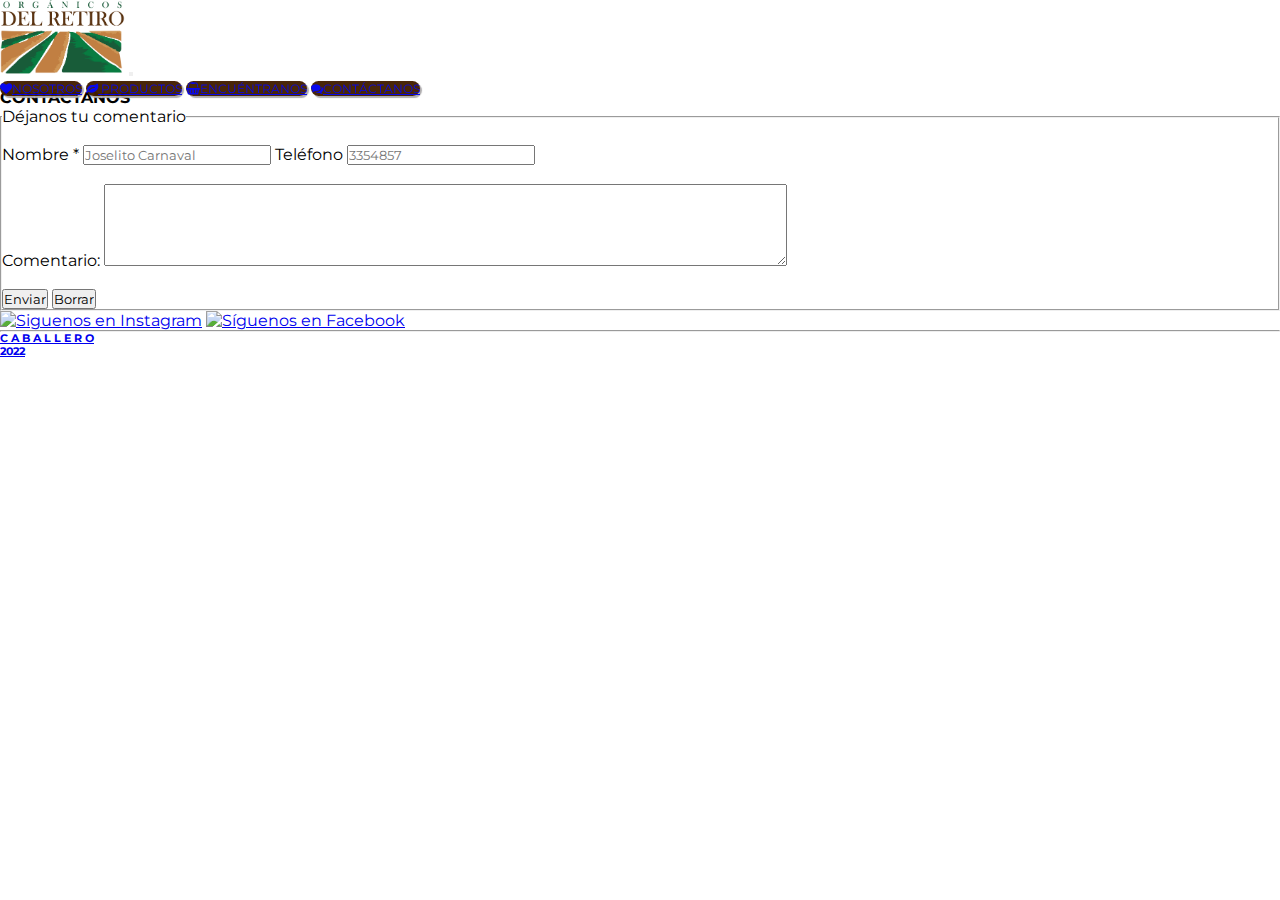
==== seccion/contacto.html @ 1302ac0d "first commit" ====
<!DOCTYPE html>
<html lang="es">
<head>
    <meta charset="UTF-8">
    <meta http-equiv="X-UA-Compatible" content="IE=edge">
    <meta name="viewport" content="width=device-width, initial-scale=1.0">
    <link rel="shortcut icon" href="../img/favicon.ico" type="image/x-icon">
    <link rel="icon" href="../img/favicon.ico" type="image/x-icon">
    <link rel="preconnect" href="https://fonts.googleapis.com"> 
    <link rel="preconnect" href="https://fonts.gstatic.com" crossorigin> 
    <link href="https://fonts.googleapis.com/css2?family=Lato:wght@300;400&family=Montserrat:ital,wght@0,400;1,300&display=swap" rel="stylesheet">
    <link rel="stylesheet" href="https://cdnjs.cloudflare.com/ajax/libs/font-awesome/4.7.0/css/font-awesome.min.css">
    <link href="https://unpkg.com/aos@2.3.1/dist/aos.css" rel="stylesheet">
    <script src="https://unpkg.com/aos@2.3.1/dist/aos.js"></script>
    <title>CONTÁCTANOS</title>
    <meta name="description" content="Contáctanos o síguenos en nuestras redes sociales: Facebook o Instagram">
    <meta name="keywords" content="CONTÁCTANOS, SÍGUENOS REDES, FACEBOOK, INSTAGRAM, ORGANICOS DEL RETIRO, CONTACTAR,">
    <link href="https://cdn.jsdelivr.net/npm/bootstrap@5.2.2/dist/css/bootstrap.min.css" rel="stylesheet" integrity="sha384-Zenh87qX5JnK2Jl0vWa8Ck2rdkQ2Bzep5IDxbcnCeuOxjzrPF/et3URy9Bv1WTRi" crossorigin="anonymous">
    <link rel="stylesheet" href="../estilos/css/mainStyles.css">
</head>
<body class="justify-content-center media__1024">
    <!-- MENÚ NAVEGACIÓN -->
        <header>
            <nav class="navbar navbar-expand-lg bg-light nav__bar">
                <div class="container-fluid">
                    <a class="nav__logo img-fluid" href="../index.html"><img src="../img/LOGO [Convertido].jpg" width="125" alt="Logo orgánicos del retiro"></a>
                  <button class="navbar-toggler nav__button" type="button" data-bs-toggle="collapse" data-bs-target="#navbarNav" aria-controls="navbarNav" aria-expanded="false" aria-label="Toggle navigation">
                    <span class="navbar-toggler-icon"></span>
                  </button>
                  <div class="collapse navbar-collapse justify-content-end" id="navbarNav">
                    <ul class="navbar-nav  mx-3 my-3 gap-3">
                      <li class="nav-item nav__item">
                        <a class="mx-1 nav-link active button nav__list__deco text-white" aria-current="page" href="./nosotros.html"><i class="fa fa-heart mx-1"></i>NOSOTROS</a>
                      </li>
                      <li class="nav-item nav__item">
                        <a class="nav-link button text-white nav__list__deco mx-1" href="./productos.html"><i class="fa fa-leaf mx-1"></i> PRODUCTOS</a>
                      </li>
                      <li class="nav-item nav__item">
                        <a class="nav-link mx-1 button nav__list__deco text-white" href="./donde.html"><i class="fa fa-shopping-basket mx-1"></i>ENCUÉNTRANOS</a>
                      </li>
                      <li class="nav-item nav__item">
                        <a class="nav-link mx-1 button nav__list__deco text-white" href="#contactanos"><i class="fa fa-comments mx-1"></i >CONTÁCTANOS</a>
                      </li>
                    </ul>
                  </div>
                </div>
              </nav>
            </header>

</section>
<h4 class="titulares">CONTÁCTANOS</h4>

<!-- FORMULARIO -->
<div class="caja__form">
    <form action="" method="GET" enctype="text/plain">
    <fieldset>
            <legend> Déjanos tu comentario</legend>     
                    <br>
                    <label for="nombre">Nombre *</label>
                    <input type="text" name="nombre" id="name" required placeholder="Joselito Carnaval">

                    <label for="telefono"> Teléfono </label>
                    <input type="tel" name="telefono" id="telefono" placeholder="3354857">
                    <br>
                    </select>
                    <br>
                    <label for="comentario">Comentario:</label>
                    <textarea type="text" name="comentario" id="comentario" rows="5" cols="80"></textarea>
                <br>
                <br>
                    <input type="submit" value="Enviar"> 
                    <input type="reset" value="Borrar"> 
                  
    </form>  
    </fieldset>
</div>
<div class="nav__inline">

    <a href="https://www.instagram.com/organicosdelretiro/" target="_blank"><img src="../img/instagram_logo.png" alt="Siguenos en Instagram" height="130rem" target="_blank" ></a>
    <a href="https://web.facebook.com/organicosdelretiro/" target="_blank" ><img src="../img/facebook_logo.png" alt="Síguenos en Facebook" height="110rem"></a>
</div>
<footer>
    <hr>
    <a class="footer" href="https://soundcloud.com/caballero_col"> <h6>  C A B A L L E R O<br>2022</h6></a>
</footer>

              <!-- Animate on Scroll -->
              <script>
                AOS.init();
              </script>  
              <script src="https://cdn.jsdelivr.net/npm/bootstrap@5.2.2/dist/js/bootstrap.bundle.min.js" integrity="sha384-OERcA2EqjJCMA+/3y+gxIOqMEjwtxJY7qPCqsdltbNJuaOe923+mo//f6V8Qbsw3" crossorigin="anonymous"></script>   
</body>
</html>
---- estilos/css/mainStyles.css ----
*{margin:0;padding:0;box-sizing:border-box;font-family:'Lato', sans-serif;font-family:'Montserrat', sans-serif}body{margin-top:5.5rem}.nav__bar{position:fixed;top:0;width:100%;padding-right:2%;opacity:0.97;z-index:1}.nav__list{display:flex;flex-direction:row;margin-right:2%}.nav__list__deco{height:auto;width:auto;border-radius:48px;background-color:#441f01;font-size:77%;box-shadow:2px 2px 1px #adabad}.button{transition-duration:0.8s}.button:hover{background-color:#115733;border-radius:48px}.nav__item{display:inline-block;justify-content:center}.main__hero{display:flex;flex-direction:column;align-items:center;background-color:#000000;max-width:1292px}.main__hero .main__titular{color:whitesmoke;font-weight:400;letter-spacing:.6em;font-size:230%;margin-top:5%;text-shadow:1px 1px 36px #ffffff;position:absolute;text-align:center}.main__hero .main__video{width:145vh;margin-top:4rem;object-fit:cover}.main__hero .main__copy{position:absolute;color:#f5f5f5;font-family:'Lato';color:whitesmoke;font-weight:300;text-align:center;bottom:3%;text-shadow:1px 1px 29px #ffffff;font-size:125%}.margin__top{margin-top:0%}.nosotros__layout{display:flex;flex-direction:column;background-image:url(../../img/manos_tierra.jpg);background-position:center;background-repeat:no-repeat;background-size:cover;height:100vh}.nosotros__titular{letter-spacing:1rem;color:#ece5e5;font-size:150%;margin-top:7rem;text-align:center;text-shadow:1px 1px 10px #121212}.nosotros__titular2{display:inline-block;letter-spacing:0.6rem;margin-top:0.3rem;text-align:center;color:#f5eeee;font-size:160%;text-shadow:1px 1px 9px #e7dede}.nosotros__container{overflow:hidden;margin:auto}.nosotros__videobox{margin:3rem;border-radius:48px;width:45%;height:300px;overflow:hidden}.nosotros__video{object-fit:cover}.nosotros__parrafo{margin-top:3rem;border-radius:48px;width:45%;height:79%}.nosotros__parrafo>p{font-size:100%;font-family:"Lato";color:#e3e0e0;text-shadow:1px 1px 3px #030303;text-align:center;padding:1rem;background-color:rgba(228,209,209,0.1);border-radius:48px;font-weight:200;backdrop-filter:blur(20px) saturate(180%)}.productos{display:grid;grid-template-columns:auto;background-image:url(../../../img/white_background.jpg);background-position:center;background-repeat:no-repeat;background-size:cover;height:100vh}.productos__titular{font-weight:400;letter-spacing:.4em;font-size:180%;margin-top:2%;margin-bottom:2%;position:relative;display:flex;align-items:center;justify-content:center;text-align:center}.productos__videobox{display:flex;flex-direction:row;display:flex;align-items:center;justify-content:center;text-align:center}.productos__video1{margin-right:1%}.productos__video2{margin-left:0.5%;margin-right:0.5%}.productos__video3{margin-left:1%}.productos__temporada{margin-top:2%;margin-bottom:2%;font-weight:200;letter-spacing:.1em;font-size:180%;display:flex;align-items:center;justify-content:center;text-align:center}.productos__catalogo{display:grid;grid-template-rows:auto}.productos__display{display:flex;display:flex;align-items:center;justify-content:center;text-align:center}.productos__pimentones{display:flex;align-items:center;justify-content:center;text-align:center}.productos__remolacha{display:flex;align-items:center;justify-content:center;text-align:center}.productos__zanahorias{display:flex;align-items:center;justify-content:center;text-align:center}.productos__tomates{display:flex;align-items:center;justify-content:center;text-align:center}.productos__miel{display:flex;align-items:center;justify-content:center;text-align:center}.thumbnail{display:block;z-index:999;cursor:pointer;transition-property:all;transition-duration:0.3s;transition-timing-function:ease;-webkit-transition-property:all;-webkit-transition-duration:0.3s;-webkit-transition-timing-function:ease}.thumbnail:hover{transform:scale(1.1)}@media screen and (min-width: 1400px) and (max-width: 2560px){.main__hero{max-width:100%}.main__copy{font-size:215%;margin-bottom:1rem}.main__video{height:100vh}.nosotros__videobox{margin:3rem;border-radius:48px;width:45%;height:76%;overflow:hidden}.nosotros__parrafo{margin-top:3rem;border-radius:48px;width:45%;height:79%}.nosotros__parrafo>p{font-size:120%;font-family:"Lato";padding:1rem}}@media screen and (min-width: 998px) and (max-width: 1200px){.main__hero{max-width:1036px}.main__copy{font-size:110%}.nosotros__videobox{margin:3rem;border-radius:48px;width:45%;height:83%;overflow:hidden}}@media screen and (min-width: 700px) and (max-width: 850px){.main__hero{max-width:780px}.main__titular{font-size:180%}.main__copy{font-size:1rem;margin-bottom:2%}.main__video{width:145vh;margin-top:10%;padding-top:5%}.nosotros__titular{font-size:100%;letter-spacing:0.4rem}.nosotros__titular2{font-size:130%}.nosotros__videobox{margin:1rem;width:45%;height:91%}.nosotros__parrafo{margin-top:1rem;width:47%;margin-left:2rem}.nosotros__parrafo>p{font-size:1rem}}@media screen and (min-width: 400px) and (max-width: 426px){.main__hero{max-width:437px}.main__titular{font-size:110%;margin-top:4rem}.main__copy{font-size:1rem;margin-bottom:0%}.main__video{height:92vh;margin-top:0;padding-top:5%}.nosotros__titular{font-size:79%;letter-spacing:0.4rem;margin-top:1rem;letter-spacing:0.4rem}.nosotros__titular2{font-size:80%;letter-spacing:0.3rem;margin-top:0%}.nosotros__videobox{display:none}.nosotros__parrafo{width:90%;height:65vh;margin-top:0%;margin-left:5%}.nosotros__parrafo>p{font-size:1rem;padding:0%;font-weight:100}.nosotros__layout{display:grid;flex-direction:column;background-image:url(../../img/manos_tierra.jpg);background-position:center;background-repeat:no-repeat;background-size:cover;height:100vh}.nosotros__container{display:flex;flex-direction:column}.back__top{margin-left:90%;padding:10}}@media screen and (min-width: 300px) and (max-width: 377px){.main__hero{max-width:332px}.main__titular{font-size:120%;margin-top:4rem}.main__copy{font-size:0.9rem;margin-bottom:0%}.main__video{height:88vh;margin-top:0;padding-top:5%}.nosotros__titular{font-size:70%;margin-top:1rem;letter-spacing:0.1rem}.nosotros__titular2{font-size:60%;letter-spacing:0.1rem;margin-top:0rem}.nosotros__videobox{display:none;margin:1rem;width:90%;height:25vh;border-radius:3%}.nosotros__parrafo{width:90%;height:70vh;margin-top:0%;margin-left:5%}.nosotros__parrafo>p{font-size:1rem;padding:0%;font-weight:100}.nosotros__layout{display:grid;flex-direction:column;background-image:url(../../img/manos_tierra.jpg);background-position:center;background-repeat:no-repeat;background-size:cover;height:80vh}.nosotros__container{display:flex;flex-direction:column}.back__top{margin-left:80%;padding:10}}
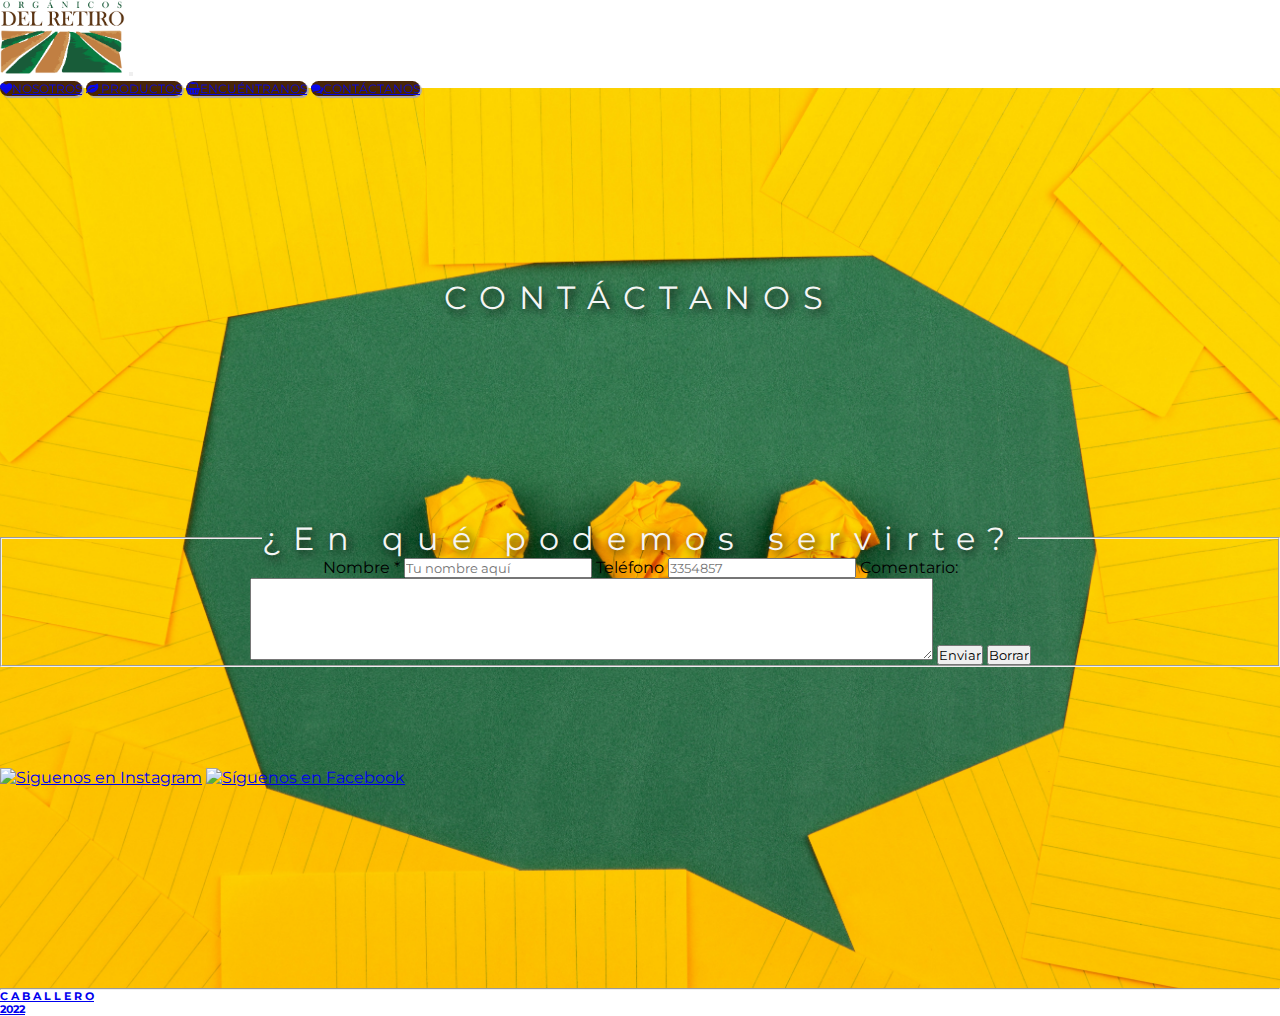
==== commit 56b30385: "incluí html contacto con ajustes iniciales de estilo" ====
--- a/seccion/contacto.html
+++ b/seccion/contacto.html
@@ -18,7 +18,7 @@
     <link href="https://cdn.jsdelivr.net/npm/bootstrap@5.2.2/dist/css/bootstrap.min.css" rel="stylesheet" integrity="sha384-Zenh87qX5JnK2Jl0vWa8Ck2rdkQ2Bzep5IDxbcnCeuOxjzrPF/et3URy9Bv1WTRi" crossorigin="anonymous">
     <link rel="stylesheet" href="../estilos/css/mainStyles.css">
 </head>
-<body class="justify-content-center media__1024">
+<body class="justify-content-center">
     <!-- MENÚ NAVEGACIÓN -->
         <header>
             <nav class="navbar navbar-expand-lg bg-light nav__bar">
@@ -48,37 +48,35 @@
             </header>
 
 </section>
-<h4 class="titulares">CONTÁCTANOS</h4>
-
-<!-- FORMULARIO -->
-<div class="caja__form">
-    <form action="" method="GET" enctype="text/plain">
-    <fieldset>
-            <legend> Déjanos tu comentario</legend>     
-                    <br>
-                    <label for="nombre">Nombre *</label>
-                    <input type="text" name="nombre" id="name" required placeholder="Joselito Carnaval">
-
-                    <label for="telefono"> Teléfono </label>
-                    <input type="tel" name="telefono" id="telefono" placeholder="3354857">
-                    <br>
-                    </select>
-                    <br>
-                    <label for="comentario">Comentario:</label>
-                    <textarea type="text" name="comentario" id="comentario" rows="5" cols="80"></textarea>
-                <br>
-                <br>
-                    <input type="submit" value="Enviar"> 
-                    <input type="reset" value="Borrar"> 
-                  
-    </form>  
-    </fieldset>
-</div>
-<div class="nav__inline">
-
-    <a href="https://www.instagram.com/organicosdelretiro/" target="_blank"><img src="../img/instagram_logo.png" alt="Siguenos en Instagram" height="130rem" target="_blank" ></a>
-    <a href="https://web.facebook.com/organicosdelretiro/" target="_blank" ><img src="../img/facebook_logo.png" alt="Síguenos en Facebook" height="110rem"></a>
-</div>
+<main>
+  <section class="container-fluid-p0 contacto"> 
+  <h4 class="contacto__titular">CONTÁCTANOS</h4>
+  
+  <!-- FORMULARIO -->
+  <div class="contacto__form">
+      <form action=" "method="GET" enctype="text/plain">
+      <fieldset class="container contacto__fieldset">
+              <legend class="container-fluid contacto__fstitle"> ¿En qué podemos servirte?</legend>
+                      <label for="nombre">Nombre *</label>
+                      <input type="text" name="nombre" id="name" required placeholder="Tu nombre aquí">
+  
+                      <label for="telefono"> Teléfono </label>
+                      <input type="tel" name="telefono" id="telefono" placeholder="3354857">
+                      <label for="comentario">Comentario:</label>
+                      <textarea type="text" name="comentario" id="comentario" rows="5" cols="80"></textarea>
+                      <input type="submit" value="Enviar"> 
+                      <input type="reset" value="Borrar"> 
+                    
+      </form>  
+      </fieldset>
+  </div>
+  <div class="nav__inline">
+  
+      <a href="https://www.instagram.com/organicosdelretiro/" target="_blank"><img src="../img/instagram_logo.png" alt="Siguenos en Instagram" height="130rem" target="_blank" ></a>
+      <a href="https://web.facebook.com/organicosdelretiro/" target="_blank" ><img src="../img/facebook_logo.png" alt="Síguenos en Facebook" height="110rem"></a>
+  </div>
+</section>
+</main>
 <footer>
     <hr>
     <a class="footer" href="https://soundcloud.com/caballero_col"> <h6>  C A B A L L E R O<br>2022</h6></a>
--- a/estilos/css/mainStyles.css
+++ b/estilos/css/mainStyles.css
@@ -1 +1 @@
-*{margin:0;padding:0;box-sizing:border-box;font-family:'Lato', sans-serif;font-family:'Montserrat', sans-serif}body{margin-top:5.5rem}.nav__bar{position:fixed;top:0;width:100%;padding-right:2%;opacity:0.97;z-index:1}.nav__list{display:flex;flex-direction:row;margin-right:2%}.nav__list__deco{height:auto;width:auto;border-radius:48px;background-color:#441f01;font-size:77%;box-shadow:2px 2px 1px #adabad}.button{transition-duration:0.8s}.button:hover{background-color:#115733;border-radius:48px}.nav__item{display:inline-block;justify-content:center}.main__hero{display:flex;flex-direction:column;align-items:center;background-color:#000000;max-width:1292px}.main__hero .main__titular{color:whitesmoke;font-weight:400;letter-spacing:.6em;font-size:230%;margin-top:5%;text-shadow:1px 1px 36px #ffffff;position:absolute;text-align:center}.main__hero .main__video{width:145vh;margin-top:4rem;object-fit:cover}.main__hero .main__copy{position:absolute;color:#f5f5f5;font-family:'Lato';color:whitesmoke;font-weight:300;text-align:center;bottom:3%;text-shadow:1px 1px 29px #ffffff;font-size:125%}.margin__top{margin-top:0%}.nosotros__layout{display:flex;flex-direction:column;background-image:url(../../img/manos_tierra.jpg);background-position:center;background-repeat:no-repeat;background-size:cover;height:100vh}.nosotros__titular{letter-spacing:1rem;color:#ece5e5;font-size:150%;margin-top:7rem;text-align:center;text-shadow:1px 1px 10px #121212}.nosotros__titular2{display:inline-block;letter-spacing:0.6rem;margin-top:0.3rem;text-align:center;color:#f5eeee;font-size:160%;text-shadow:1px 1px 9px #e7dede}.nosotros__container{overflow:hidden;margin:auto}.nosotros__videobox{margin:3rem;border-radius:48px;width:45%;height:300px;overflow:hidden}.nosotros__video{object-fit:cover}.nosotros__parrafo{margin-top:3rem;border-radius:48px;width:45%;height:79%}.nosotros__parrafo>p{font-size:100%;font-family:"Lato";color:#e3e0e0;text-shadow:1px 1px 3px #030303;text-align:center;padding:1rem;background-color:rgba(228,209,209,0.1);border-radius:48px;font-weight:200;backdrop-filter:blur(20px) saturate(180%)}.productos{display:grid;grid-template-columns:auto;background-image:url(../../../img/white_background.jpg);background-position:center;background-repeat:no-repeat;background-size:cover;height:100vh}.productos__titular{font-weight:400;letter-spacing:.4em;font-size:180%;margin-top:2%;margin-bottom:2%;position:relative;display:flex;align-items:center;justify-content:center;text-align:center}.productos__videobox{display:flex;flex-direction:row;display:flex;align-items:center;justify-content:center;text-align:center}.productos__video1{margin-right:1%}.productos__video2{margin-left:0.5%;margin-right:0.5%}.productos__video3{margin-left:1%}.productos__temporada{margin-top:2%;margin-bottom:2%;font-weight:200;letter-spacing:.1em;font-size:180%;display:flex;align-items:center;justify-content:center;text-align:center}.productos__catalogo{display:grid;grid-template-rows:auto}.productos__display{display:flex;display:flex;align-items:center;justify-content:center;text-align:center}.productos__pimentones{display:flex;align-items:center;justify-content:center;text-align:center}.productos__remolacha{display:flex;align-items:center;justify-content:center;text-align:center}.productos__zanahorias{display:flex;align-items:center;justify-content:center;text-align:center}.productos__tomates{display:flex;align-items:center;justify-content:center;text-align:center}.productos__miel{display:flex;align-items:center;justify-content:center;text-align:center}.thumbnail{display:block;z-index:999;cursor:pointer;transition-property:all;transition-duration:0.3s;transition-timing-function:ease;-webkit-transition-property:all;-webkit-transition-duration:0.3s;-webkit-transition-timing-function:ease}.thumbnail:hover{transform:scale(1.1)}@media screen and (min-width: 1400px) and (max-width: 2560px){.main__hero{max-width:100%}.main__copy{font-size:215%;margin-bottom:1rem}.main__video{height:100vh}.nosotros__videobox{margin:3rem;border-radius:48px;width:45%;height:76%;overflow:hidden}.nosotros__parrafo{margin-top:3rem;border-radius:48px;width:45%;height:79%}.nosotros__parrafo>p{font-size:120%;font-family:"Lato";padding:1rem}}@media screen and (min-width: 998px) and (max-width: 1200px){.main__hero{max-width:1036px}.main__copy{font-size:110%}.nosotros__videobox{margin:3rem;border-radius:48px;width:45%;height:83%;overflow:hidden}}@media screen and (min-width: 700px) and (max-width: 850px){.main__hero{max-width:780px}.main__titular{font-size:180%}.main__copy{font-size:1rem;margin-bottom:2%}.main__video{width:145vh;margin-top:10%;padding-top:5%}.nosotros__titular{font-size:100%;letter-spacing:0.4rem}.nosotros__titular2{font-size:130%}.nosotros__videobox{margin:1rem;width:45%;height:91%}.nosotros__parrafo{margin-top:1rem;width:47%;margin-left:2rem}.nosotros__parrafo>p{font-size:1rem}}@media screen and (min-width: 400px) and (max-width: 426px){.main__hero{max-width:437px}.main__titular{font-size:110%;margin-top:4rem}.main__copy{font-size:1rem;margin-bottom:0%}.main__video{height:92vh;margin-top:0;padding-top:5%}.nosotros__titular{font-size:79%;letter-spacing:0.4rem;margin-top:1rem;letter-spacing:0.4rem}.nosotros__titular2{font-size:80%;letter-spacing:0.3rem;margin-top:0%}.nosotros__videobox{display:none}.nosotros__parrafo{width:90%;height:65vh;margin-top:0%;margin-left:5%}.nosotros__parrafo>p{font-size:1rem;padding:0%;font-weight:100}.nosotros__layout{display:grid;flex-direction:column;background-image:url(../../img/manos_tierra.jpg);background-position:center;background-repeat:no-repeat;background-size:cover;height:100vh}.nosotros__container{display:flex;flex-direction:column}.back__top{margin-left:90%;padding:10}}@media screen and (min-width: 300px) and (max-width: 377px){.main__hero{max-width:332px}.main__titular{font-size:120%;margin-top:4rem}.main__copy{font-size:0.9rem;margin-bottom:0%}.main__video{height:88vh;margin-top:0;padding-top:5%}.nosotros__titular{font-size:70%;margin-top:1rem;letter-spacing:0.1rem}.nosotros__titular2{font-size:60%;letter-spacing:0.1rem;margin-top:0rem}.nosotros__videobox{display:none;margin:1rem;width:90%;height:25vh;border-radius:3%}.nosotros__parrafo{width:90%;height:70vh;margin-top:0%;margin-left:5%}.nosotros__parrafo>p{font-size:1rem;padding:0%;font-weight:100}.nosotros__layout{display:grid;flex-direction:column;background-image:url(../../img/manos_tierra.jpg);background-position:center;background-repeat:no-repeat;background-size:cover;height:80vh}.nosotros__container{display:flex;flex-direction:column}.back__top{margin-left:80%;padding:10}}
+*{margin:0;padding:0;box-sizing:border-box;font-family:'Lato', sans-serif;font-family:'Montserrat', sans-serif}body{margin-top:5.5rem}.nav__bar{position:fixed;top:0;width:100%;padding-right:2%;opacity:0.97;z-index:1}.nav__list{display:flex;flex-direction:row;margin-right:2%}.nav__list__deco{height:auto;width:auto;border-radius:48px;background-color:#441f01;font-size:77%;box-shadow:2px 2px 1px #adabad}.button{transition-duration:0.8s}.button:hover{background-color:#115733;border-radius:48px}.nav__item{display:inline-block;justify-content:center}.main__hero{display:flex;flex-direction:column;align-items:center;background-color:#000000;max-width:1292px}.main__hero .main__titular{color:whitesmoke;font-weight:400;letter-spacing:.6em;font-size:230%;margin-top:5%;text-shadow:1px 1px 36px #ffffff;position:absolute;text-align:center}.main__hero .main__video{width:145vh;margin-top:4rem;object-fit:cover}.main__hero .main__copy{position:absolute;color:#f5f5f5;font-family:'Lato';color:whitesmoke;font-weight:300;text-align:center;bottom:3%;text-shadow:1px 1px 29px #ffffff;font-size:125%}.margin__top{margin-top:0%}.nosotros__layout{display:flex;flex-direction:column;background-image:url(../../img/manos_tierra.jpg);background-position:center;background-repeat:no-repeat;background-size:cover;height:100vh}.nosotros__titular{letter-spacing:1rem;color:#ece5e5;font-size:150%;margin-top:7rem;text-align:center;text-shadow:1px 1px 10px #121212}.nosotros__titular2{display:inline-block;letter-spacing:0.6rem;margin-top:0.3rem;text-align:center;color:#f5eeee;font-size:160%;text-shadow:1px 1px 9px #e7dede}.nosotros__container{overflow:hidden;margin:auto}.nosotros__videobox{margin:3rem;border-radius:48px;width:45%;height:300px;overflow:hidden}.nosotros__video{object-fit:cover}.nosotros__parrafo{margin-top:3rem;border-radius:48px;width:45%;height:79%}.nosotros__parrafo>p{font-size:100%;font-family:"Lato";color:#e3e0e0;text-shadow:1px 1px 3px #030303;text-align:center;padding:1rem;background-color:rgba(228,209,209,0.1);border-radius:48px;font-weight:200;backdrop-filter:blur(20px) saturate(180%)}.productos{display:grid;grid-template-columns:auto;background-image:url(../../../img/white_background.jpg);background-position:center;background-repeat:no-repeat;background-size:cover;height:90vh}.productos__titular{font-weight:400;letter-spacing:.4em;font-size:180%;margin-top:2%;margin-bottom:1%;position:relative;display:flex;align-items:center;justify-content:center;text-align:center}.productos__videobox{display:flex;flex-direction:row;display:flex;align-items:center;justify-content:center;text-align:center}.productos__video1{margin-right:1%;box-shadow:4px 4px 6px #827d82}.productos__video2{margin-left:0.5%;margin-right:0.5%;box-shadow:4px 4px 6px #827d82}.productos__video3{margin-left:1%;box-shadow:4px 4px 6px #827d82}.productos__temporada{margin-top:1%;margin-bottom:1%;font-weight:200;letter-spacing:.1em;font-size:180%;display:flex;align-items:center;justify-content:center;text-align:center}.productos__catalogo{display:grid;grid-template-rows:auto}.productos__display{display:flex;display:flex;align-items:center;justify-content:center;text-align:center}.productos__pimentones{display:flex;align-items:center;justify-content:center;text-align:center}.productos__remolacha{display:flex;align-items:center;justify-content:center;text-align:center}.productos__zanahorias{display:flex;align-items:center;justify-content:center;text-align:center}.productos__tomates{display:flex;align-items:center;justify-content:center;text-align:center}.productos__miel{display:flex;align-items:center;justify-content:center;text-align:center}.thumbnail{display:block;z-index:999;cursor:pointer;transition-property:all;transition-duration:0.3s;transition-timing-function:ease;-webkit-transition-property:all;-webkit-transition-duration:0.3s;-webkit-transition-timing-function:ease}.thumbnail:hover{transform:scale(1.1)}.encuentranos__layout{background-color:#01793C;background-image:url("data:image/svg+xml,%3Csvg xmlns='http://www.w3.org/2000/svg' width='47' height='47' viewBox='0 0 200 200'%3E%3Cdefs%3E%3ClinearGradient id='a' gradientUnits='userSpaceOnUse' x1='100' y1='33' x2='100' y2='-3'%3E%3Cstop offset='0' stop-color='%23000' stop-opacity='0'/%3E%3Cstop offset='1' stop-color='%23000' stop-opacity='1'/%3E%3C/linearGradient%3E%3ClinearGradient id='b' gradientUnits='userSpaceOnUse' x1='100' y1='135' x2='100' y2='97'%3E%3Cstop offset='0' stop-color='%23000' stop-opacity='0'/%3E%3Cstop offset='1' stop-color='%23000' stop-opacity='1'/%3E%3C/linearGradient%3E%3C/defs%3E%3Cg fill='%2300682d' fill-opacity='0.33'%3E%3Crect x='100' width='100' height='100'/%3E%3Crect y='100' width='100' height='100'/%3E%3C/g%3E%3Cg fill-opacity='0.33'%3E%3Cpolygon fill='url(%23a)' points='100 30 0 0 200 0'/%3E%3Cpolygon fill='url(%23b)' points='100 100 0 130 0 100 200 100 200 130'/%3E%3C/g%3E%3C/svg%3E")}.encuentranos{display:flex;flex-direction:row;margin-top:12%;display:flex;align-items:center;justify-content:center;text-align:center}.encuentranos__video1{margin-right:3%;box-shadow:7px 7px 20px #201e20;border-radius:6%}.encuentranos__canasta{margin-left:2%;margin-right:2%}.encuentranos__video2{margin-left:3%;box-shadow:7px 7px 20px #201e20;border-radius:6%}.encuentranos__titular{padding-top:3%;color:whitesmoke;font-weight:400;letter-spacing:.4em;font-size:180%;margin-top:2%;margin-bottom:2%;position:relative;display:flex;align-items:center;justify-content:center;text-align:center;text-shadow:2px 2px 4px #2c2b2b}.encuentranos__aliados{margin-top:5%;display:flex;flex-direction:row;display:flex;align-items:center;justify-content:center;text-align:center}.encuentranos__merka{display:flex;align-items:center;justify-content:center;text-align:center;margin-right:2rem}.encuentranos__viva{display:flex;align-items:center;justify-content:center;text-align:center;margin-left:2rem;margin-right:2rem}.encuentranos__cesteria{display:flex;align-items:center;justify-content:center;text-align:center;margin-left:2rem}.contacto{display:grid;grid-template-rows:auto;background-image:url(../../../img/contactobg.jpg);background-position:center;background-repeat:no-repeat;background-size:cover;height:100vh;object-fit:cover}.contacto__titular{color:whitesmoke;font-weight:400;letter-spacing:.4em;font-size:200%;margin-top:7%;position:relative;text-shadow:3px 3px 10px #080707;display:flex;align-items:center;justify-content:center;text-align:center}.contacto__form{display:flex;flex-direction:column;display:flex;align-items:center;justify-content:center;text-align:center}.contacto__fstitle{color:whitesmoke;font-weight:400;letter-spacing:.4em;font-size:200%;margin-top:0%;text-shadow:3px 3px 10px #080707;display:flex;align-items:center;justify-content:center;text-align:center}@media screen and (min-width: 1400px) and (max-width: 2560px){.main__hero{max-width:100%}.main__copy{font-size:215%;margin-bottom:1rem}.main__video{height:100vh}.nosotros__videobox{margin:3rem;border-radius:48px;width:45%;height:76%;overflow:hidden}.nosotros__parrafo{margin-top:3rem;border-radius:48px;width:45%;height:79%}.nosotros__parrafo>p{font-size:120%;font-family:"Lato";padding:1rem}}@media screen and (min-width: 998px) and (max-width: 1200px){.main__hero{max-width:1036px}.main__copy{font-size:110%}.nosotros__videobox{margin:3rem;border-radius:48px;width:45%;height:83%;overflow:hidden}}@media screen and (min-width: 700px) and (max-width: 850px){.main__hero{max-width:780px}.main__titular{font-size:180%}.main__copy{font-size:1rem;margin-bottom:2%}.main__video{width:145vh;margin-top:10%;padding-top:5%}.nosotros__titular{font-size:100%;letter-spacing:0.4rem}.nosotros__titular2{font-size:130%}.nosotros__videobox{margin:1rem;width:45%;height:91%}.nosotros__parrafo{margin-top:1rem;width:47%;margin-left:2rem}.nosotros__parrafo>p{font-size:1rem}}@media screen and (min-width: 400px) and (max-width: 426px){.main__hero{max-width:437px}.main__titular{font-size:110%;margin-top:4rem}.main__copy{font-size:1rem;margin-bottom:0%}.main__video{height:92vh;margin-top:0;padding-top:5%}.nosotros__titular{font-size:79%;letter-spacing:0.4rem;margin-top:1rem;letter-spacing:0.4rem}.nosotros__titular2{font-size:80%;letter-spacing:0.3rem;margin-top:0%}.nosotros__videobox{display:none}.nosotros__parrafo{width:90%;height:65vh;margin-top:0%;margin-left:5%}.nosotros__parrafo>p{font-size:1rem;padding:0%;font-weight:100}.nosotros__layout{display:grid;flex-direction:column;background-image:url(../../img/manos_tierra.jpg);background-position:center;background-repeat:no-repeat;background-size:cover;height:100vh}.nosotros__container{display:flex;flex-direction:column}.back__top{margin-left:90%;padding:10}}@media screen and (min-width: 300px) and (max-width: 377px){.main__hero{max-width:332px}.main__titular{font-size:120%;margin-top:4rem}.main__copy{font-size:0.9rem;margin-bottom:0%}.main__video{height:88vh;margin-top:0;padding-top:5%}.nosotros__titular{font-size:70%;margin-top:1rem;letter-spacing:0.1rem}.nosotros__titular2{font-size:60%;letter-spacing:0.1rem;margin-top:0rem}.nosotros__videobox{display:none;margin:1rem;width:90%;height:25vh;border-radius:3%}.nosotros__parrafo{width:90%;height:70vh;margin-top:0%;margin-left:5%}.nosotros__parrafo>p{font-size:1rem;padding:0%;font-weight:100}.nosotros__layout{display:grid;flex-direction:column;background-image:url(../../img/manos_tierra.jpg);background-position:center;background-repeat:no-repeat;background-size:cover;height:80vh}.nosotros__container{display:flex;flex-direction:column}.back__top{margin-left:80%;padding:10}}
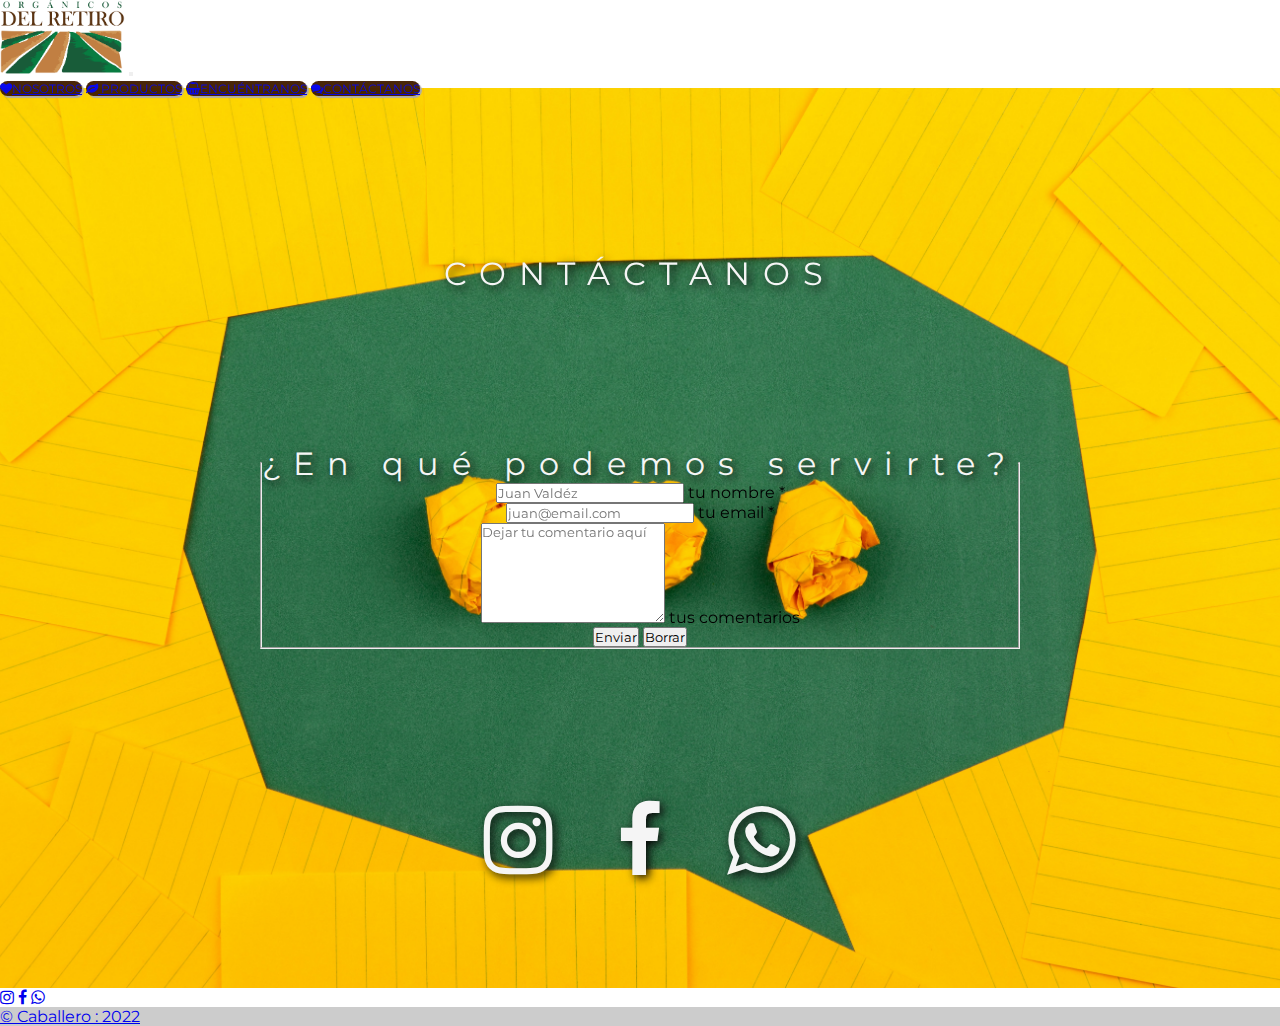
==== commit f4bc02e0: "todas las secciones con layout, falta responsive" ====
--- a/seccion/contacto.html
+++ b/seccion/contacto.html
@@ -13,8 +13,8 @@
     <link href="https://unpkg.com/aos@2.3.1/dist/aos.css" rel="stylesheet">
     <script src="https://unpkg.com/aos@2.3.1/dist/aos.js"></script>
     <title>CONTÁCTANOS</title>
-    <meta name="description" content="Contáctanos o síguenos en nuestras redes sociales: Facebook o Instagram">
-    <meta name="keywords" content="CONTÁCTANOS, SÍGUENOS REDES, FACEBOOK, INSTAGRAM, ORGANICOS DEL RETIRO, CONTACTAR,">
+    <meta name="description" content="Contáctanos y síguenos en nuestras redes sociales: Facebook o Instagram">
+    <meta name="keywords" content="CONTÁCTANOS, SÍGUENOS REDES, FACEBOOK, INSTAGRAM, ORGÁNICOS DEL RETIRO, CONTACTAR, WHATSAPP,">
     <link href="https://cdn.jsdelivr.net/npm/bootstrap@5.2.2/dist/css/bootstrap.min.css" rel="stylesheet" integrity="sha384-Zenh87qX5JnK2Jl0vWa8Ck2rdkQ2Bzep5IDxbcnCeuOxjzrPF/et3URy9Bv1WTRi" crossorigin="anonymous">
     <link rel="stylesheet" href="../estilos/css/mainStyles.css">
 </head>
@@ -50,42 +50,72 @@
 </section>
 <main>
   <section class="container-fluid-p0 contacto"> 
-  <h4 class="contacto__titular">CONTÁCTANOS</h4>
+  <h4 class="contacto__titular"data-aos="flip-up" data-aos-duration="900" >CONTÁCTANOS</h4>
   
   <!-- FORMULARIO -->
   <div class="contacto__form">
-      <form action=" "method="GET" enctype="text/plain">
+    <form action=" "method="GET" enctype="text/plain">
       <fieldset class="container contacto__fieldset">
               <legend class="container-fluid contacto__fstitle"> ¿En qué podemos servirte?</legend>
-                      <label for="nombre">Nombre *</label>
-                      <input type="text" name="nombre" id="name" required placeholder="Tu nombre aquí">
+              <div class="form-floating mb-2 container" data-aos="flip-down" data-aos-duration="900">
+                <input type="text" class="form-control" id="floatingInput"  required placeholder="Juan Valdéz">
+                <label for="floatingInput">tu nombre *</label>
+              </div>
+              <div class="form-floating mb-2 container"data-aos="flip-down" data-aos-duration="900">
+                <input type="email" class="form-control" id="floatingInput" required placeholder="juan@email.com">
+                <label for="floatingInput">tu email *</label>
+                </div>
+                <div class="form-floating container mb-2"data-aos="flip-down" data-aos-duration="900">
+                  <textarea class="form-control" placeholder="Dejar tu comentario aquí" id="floatingTextarea" style="height: 100px"></textarea>
+                  <label for="floatingTextarea">tus comentarios</label>
+                </div>
+                <input type="submit" value="Enviar"> 
+                    <input type="reset" value="Borrar"> 
+            </fieldset>
+        </form>        
+  </div>
+  <div class="contacto__redes">
   
-                      <label for="telefono"> Teléfono </label>
-                      <input type="tel" name="telefono" id="telefono" placeholder="3354857">
-                      <label for="comentario">Comentario:</label>
-                      <textarea type="text" name="comentario" id="comentario" rows="5" cols="80"></textarea>
-                      <input type="submit" value="Enviar"> 
-                      <input type="reset" value="Borrar"> 
-                    
-      </form>  
-      </fieldset>
-  </div>
-  <div class="nav__inline">
-  
-      <a href="https://www.instagram.com/organicosdelretiro/" target="_blank"><img src="../img/instagram_logo.png" alt="Siguenos en Instagram" height="130rem" target="_blank" ></a>
-      <a href="https://web.facebook.com/organicosdelretiro/" target="_blank" ><img src="../img/facebook_logo.png" alt="Síguenos en Facebook" height="110rem"></a>
+      <a class="thumbnail" href="https://www.instagram.com/organicosdelretiro/" target="_blank"><i class="fa fa-instagram fa-5x contacto__instagram" alt="Logo Instagram"></i></a>
+
+      <a class="thumbnail" href="https://web.facebook.com/organicosdelretiro/" target="_blank"><i class="fa fa-facebook fa-5x contacto__facebook" alt="Logo Facebook"></i></a>
+
+      <a href="https://wa.me/573208553304?text=Hola" class="contacto__whatsapp thumbnail" target="_blank"> <i class="fa fa-whatsapp fa-5x"></i></a>
   </div>
 </section>
 </main>
-<footer>
-    <hr>
-    <a class="footer" href="https://soundcloud.com/caballero_col"> <h6>  C A B A L L E R O<br>2022</h6></a>
+<footer class="bg-light text-center text-white">
+
+  <div class="container p-2 pb-0">
+    <!-- redes footer -->
+    <section class="mb-2">
+     
+      <!-- Instagram -->
+      <a class="btn btn-outline-dark btn-floating m-1" href="https://www.instagram.com/organicosdelretiro/" target="_blank" role="button"
+        ><i class="fa fa-instagram"></i
+      ></a>
+      <!-- Facebook -->
+      <a class="btn btn-outline-dark btn-floating m-1" href="https://web.facebook.com/organicosdelretiro/" target="_blank"  role="button"
+        ><i class="fa fa-facebook-f"></i
+      ></a>
+
+      <!-- Whatsapp -->
+      <a class="btn btn-outline-dark btn-floating m-1" href="https://wa.me/573208553304?text=Hola" target="_blank" role="button"
+        ><i class="fa fa-whatsapp"></i
+      ></a>
+    </section>
+  </div>
+  <!-- Desarrollado por -->
+  <div class="text-center p-2" style="background-color: rgba(0, 0, 0, 0.2);">
+  
+    <a class="text-black" href="https://soundcloud.com/caballero_col/tracks" target="_blank" class="footer__caballero">© Caballero : 2022</a>
+  </div>
 </footer>
 
               <!-- Animate on Scroll -->
-              <script>
-                AOS.init();
-              </script>  
-              <script src="https://cdn.jsdelivr.net/npm/bootstrap@5.2.2/dist/js/bootstrap.bundle.min.js" integrity="sha384-OERcA2EqjJCMA+/3y+gxIOqMEjwtxJY7qPCqsdltbNJuaOe923+mo//f6V8Qbsw3" crossorigin="anonymous"></script>   
+          <script>
+              AOS.init();
+            </script>  
+            <script src="https://cdn.jsdelivr.net/npm/bootstrap@5.2.2/dist/js/bootstrap.bundle.min.js" integrity="sha384-OERcA2EqjJCMA+/3y+gxIOqMEjwtxJY7qPCqsdltbNJuaOe923+mo//f6V8Qbsw3" crossorigin="anonymous"></script>   
 </body>
 </html>--- a/estilos/css/mainStyles.css
+++ b/estilos/css/mainStyles.css
@@ -1 +1 @@
-*{margin:0;padding:0;box-sizing:border-box;font-family:'Lato', sans-serif;font-family:'Montserrat', sans-serif}body{margin-top:5.5rem}.nav__bar{position:fixed;top:0;width:100%;padding-right:2%;opacity:0.97;z-index:1}.nav__list{display:flex;flex-direction:row;margin-right:2%}.nav__list__deco{height:auto;width:auto;border-radius:48px;background-color:#441f01;font-size:77%;box-shadow:2px 2px 1px #adabad}.button{transition-duration:0.8s}.button:hover{background-color:#115733;border-radius:48px}.nav__item{display:inline-block;justify-content:center}.main__hero{display:flex;flex-direction:column;align-items:center;background-color:#000000;max-width:1292px}.main__hero .main__titular{color:whitesmoke;font-weight:400;letter-spacing:.6em;font-size:230%;margin-top:5%;text-shadow:1px 1px 36px #ffffff;position:absolute;text-align:center}.main__hero .main__video{width:145vh;margin-top:4rem;object-fit:cover}.main__hero .main__copy{position:absolute;color:#f5f5f5;font-family:'Lato';color:whitesmoke;font-weight:300;text-align:center;bottom:3%;text-shadow:1px 1px 29px #ffffff;font-size:125%}.margin__top{margin-top:0%}.nosotros__layout{display:flex;flex-direction:column;background-image:url(../../img/manos_tierra.jpg);background-position:center;background-repeat:no-repeat;background-size:cover;height:100vh}.nosotros__titular{letter-spacing:1rem;color:#ece5e5;font-size:150%;margin-top:7rem;text-align:center;text-shadow:1px 1px 10px #121212}.nosotros__titular2{display:inline-block;letter-spacing:0.6rem;margin-top:0.3rem;text-align:center;color:#f5eeee;font-size:160%;text-shadow:1px 1px 9px #e7dede}.nosotros__container{overflow:hidden;margin:auto}.nosotros__videobox{margin:3rem;border-radius:48px;width:45%;height:300px;overflow:hidden}.nosotros__video{object-fit:cover}.nosotros__parrafo{margin-top:3rem;border-radius:48px;width:45%;height:79%}.nosotros__parrafo>p{font-size:100%;font-family:"Lato";color:#e3e0e0;text-shadow:1px 1px 3px #030303;text-align:center;padding:1rem;background-color:rgba(228,209,209,0.1);border-radius:48px;font-weight:200;backdrop-filter:blur(20px) saturate(180%)}.productos{display:grid;grid-template-columns:auto;background-image:url(../../../img/white_background.jpg);background-position:center;background-repeat:no-repeat;background-size:cover;height:90vh}.productos__titular{font-weight:400;letter-spacing:.4em;font-size:180%;margin-top:2%;margin-bottom:1%;position:relative;display:flex;align-items:center;justify-content:center;text-align:center}.productos__videobox{display:flex;flex-direction:row;display:flex;align-items:center;justify-content:center;text-align:center}.productos__video1{margin-right:1%;box-shadow:4px 4px 6px #827d82}.productos__video2{margin-left:0.5%;margin-right:0.5%;box-shadow:4px 4px 6px #827d82}.productos__video3{margin-left:1%;box-shadow:4px 4px 6px #827d82}.productos__temporada{margin-top:1%;margin-bottom:1%;font-weight:200;letter-spacing:.1em;font-size:180%;display:flex;align-items:center;justify-content:center;text-align:center}.productos__catalogo{display:grid;grid-template-rows:auto}.productos__display{display:flex;display:flex;align-items:center;justify-content:center;text-align:center}.productos__pimentones{display:flex;align-items:center;justify-content:center;text-align:center}.productos__remolacha{display:flex;align-items:center;justify-content:center;text-align:center}.productos__zanahorias{display:flex;align-items:center;justify-content:center;text-align:center}.productos__tomates{display:flex;align-items:center;justify-content:center;text-align:center}.productos__miel{display:flex;align-items:center;justify-content:center;text-align:center}.thumbnail{display:block;z-index:999;cursor:pointer;transition-property:all;transition-duration:0.3s;transition-timing-function:ease;-webkit-transition-property:all;-webkit-transition-duration:0.3s;-webkit-transition-timing-function:ease}.thumbnail:hover{transform:scale(1.1)}.encuentranos__layout{background-color:#01793C;background-image:url("data:image/svg+xml,%3Csvg xmlns='http://www.w3.org/2000/svg' width='47' height='47' viewBox='0 0 200 200'%3E%3Cdefs%3E%3ClinearGradient id='a' gradientUnits='userSpaceOnUse' x1='100' y1='33' x2='100' y2='-3'%3E%3Cstop offset='0' stop-color='%23000' stop-opacity='0'/%3E%3Cstop offset='1' stop-color='%23000' stop-opacity='1'/%3E%3C/linearGradient%3E%3ClinearGradient id='b' gradientUnits='userSpaceOnUse' x1='100' y1='135' x2='100' y2='97'%3E%3Cstop offset='0' stop-color='%23000' stop-opacity='0'/%3E%3Cstop offset='1' stop-color='%23000' stop-opacity='1'/%3E%3C/linearGradient%3E%3C/defs%3E%3Cg fill='%2300682d' fill-opacity='0.33'%3E%3Crect x='100' width='100' height='100'/%3E%3Crect y='100' width='100' height='100'/%3E%3C/g%3E%3Cg fill-opacity='0.33'%3E%3Cpolygon fill='url(%23a)' points='100 30 0 0 200 0'/%3E%3Cpolygon fill='url(%23b)' points='100 100 0 130 0 100 200 100 200 130'/%3E%3C/g%3E%3C/svg%3E")}.encuentranos{display:flex;flex-direction:row;margin-top:12%;display:flex;align-items:center;justify-content:center;text-align:center}.encuentranos__video1{margin-right:3%;box-shadow:7px 7px 20px #201e20;border-radius:6%}.encuentranos__canasta{margin-left:2%;margin-right:2%}.encuentranos__video2{margin-left:3%;box-shadow:7px 7px 20px #201e20;border-radius:6%}.encuentranos__titular{padding-top:3%;color:whitesmoke;font-weight:400;letter-spacing:.4em;font-size:180%;margin-top:2%;margin-bottom:2%;position:relative;display:flex;align-items:center;justify-content:center;text-align:center;text-shadow:2px 2px 4px #2c2b2b}.encuentranos__aliados{margin-top:5%;display:flex;flex-direction:row;display:flex;align-items:center;justify-content:center;text-align:center}.encuentranos__merka{display:flex;align-items:center;justify-content:center;text-align:center;margin-right:2rem}.encuentranos__viva{display:flex;align-items:center;justify-content:center;text-align:center;margin-left:2rem;margin-right:2rem}.encuentranos__cesteria{display:flex;align-items:center;justify-content:center;text-align:center;margin-left:2rem}.contacto{display:grid;grid-template-rows:auto;background-image:url(../../../img/contactobg.jpg);background-position:center;background-repeat:no-repeat;background-size:cover;height:100vh;object-fit:cover}.contacto__titular{color:whitesmoke;font-weight:400;letter-spacing:.4em;font-size:200%;margin-top:7%;position:relative;text-shadow:3px 3px 10px #080707;display:flex;align-items:center;justify-content:center;text-align:center}.contacto__form{display:flex;flex-direction:column;display:flex;align-items:center;justify-content:center;text-align:center}.contacto__fstitle{color:whitesmoke;font-weight:400;letter-spacing:.4em;font-size:200%;margin-top:0%;text-shadow:3px 3px 10px #080707;display:flex;align-items:center;justify-content:center;text-align:center}@media screen and (min-width: 1400px) and (max-width: 2560px){.main__hero{max-width:100%}.main__copy{font-size:215%;margin-bottom:1rem}.main__video{height:100vh}.nosotros__videobox{margin:3rem;border-radius:48px;width:45%;height:76%;overflow:hidden}.nosotros__parrafo{margin-top:3rem;border-radius:48px;width:45%;height:79%}.nosotros__parrafo>p{font-size:120%;font-family:"Lato";padding:1rem}}@media screen and (min-width: 998px) and (max-width: 1200px){.main__hero{max-width:1036px}.main__copy{font-size:110%}.nosotros__videobox{margin:3rem;border-radius:48px;width:45%;height:83%;overflow:hidden}}@media screen and (min-width: 700px) and (max-width: 850px){.main__hero{max-width:780px}.main__titular{font-size:180%}.main__copy{font-size:1rem;margin-bottom:2%}.main__video{width:145vh;margin-top:10%;padding-top:5%}.nosotros__titular{font-size:100%;letter-spacing:0.4rem}.nosotros__titular2{font-size:130%}.nosotros__videobox{margin:1rem;width:45%;height:91%}.nosotros__parrafo{margin-top:1rem;width:47%;margin-left:2rem}.nosotros__parrafo>p{font-size:1rem}}@media screen and (min-width: 400px) and (max-width: 426px){.main__hero{max-width:437px}.main__titular{font-size:110%;margin-top:4rem}.main__copy{font-size:1rem;margin-bottom:0%}.main__video{height:92vh;margin-top:0;padding-top:5%}.nosotros__titular{font-size:79%;letter-spacing:0.4rem;margin-top:1rem;letter-spacing:0.4rem}.nosotros__titular2{font-size:80%;letter-spacing:0.3rem;margin-top:0%}.nosotros__videobox{display:none}.nosotros__parrafo{width:90%;height:65vh;margin-top:0%;margin-left:5%}.nosotros__parrafo>p{font-size:1rem;padding:0%;font-weight:100}.nosotros__layout{display:grid;flex-direction:column;background-image:url(../../img/manos_tierra.jpg);background-position:center;background-repeat:no-repeat;background-size:cover;height:100vh}.nosotros__container{display:flex;flex-direction:column}.back__top{margin-left:90%;padding:10}}@media screen and (min-width: 300px) and (max-width: 377px){.main__hero{max-width:332px}.main__titular{font-size:120%;margin-top:4rem}.main__copy{font-size:0.9rem;margin-bottom:0%}.main__video{height:88vh;margin-top:0;padding-top:5%}.nosotros__titular{font-size:70%;margin-top:1rem;letter-spacing:0.1rem}.nosotros__titular2{font-size:60%;letter-spacing:0.1rem;margin-top:0rem}.nosotros__videobox{display:none;margin:1rem;width:90%;height:25vh;border-radius:3%}.nosotros__parrafo{width:90%;height:70vh;margin-top:0%;margin-left:5%}.nosotros__parrafo>p{font-size:1rem;padding:0%;font-weight:100}.nosotros__layout{display:grid;flex-direction:column;background-image:url(../../img/manos_tierra.jpg);background-position:center;background-repeat:no-repeat;background-size:cover;height:80vh}.nosotros__container{display:flex;flex-direction:column}.back__top{margin-left:80%;padding:10}}
+*{margin:0;padding:0;box-sizing:border-box;font-family:'Lato', sans-serif;font-family:'Montserrat', sans-serif}body{margin-top:5.5rem}.nav__bar{position:fixed;top:0;width:100%;padding-right:2%;opacity:0.97;z-index:1}.nav__list{display:flex;flex-direction:row;margin-right:2%}.nav__list__deco{height:auto;width:auto;border-radius:48px;background-color:#441f01;font-size:77%;box-shadow:2px 2px 1px #adabad}.button{transition-duration:0.8s}.button:hover{background-color:#115733;border-radius:48px}.nav__item{display:inline-block;justify-content:center}.main__hero{display:flex;flex-direction:column;align-items:center;background-color:#000000;max-width:1292px}.main__hero .main__titular{color:whitesmoke;font-weight:400;letter-spacing:.6em;font-size:230%;margin-top:5%;text-shadow:1px 1px 36px #ffffff;position:absolute;text-align:center}.main__hero .main__video{width:145vh;margin-top:4rem;object-fit:cover}.main__hero .main__copy{position:absolute;color:#f5f5f5;font-family:'Lato';color:whitesmoke;font-weight:300;text-align:center;bottom:3%;text-shadow:1px 1px 29px #ffffff;font-size:125%}.margin__top{margin-top:0%}.nosotros__layout{display:flex;flex-direction:column;background-image:url(../../img/manos_tierra.jpg);background-position:center;background-repeat:no-repeat;background-size:cover;height:100vh}.nosotros__titular{letter-spacing:1rem;color:#ece5e5;font-size:150%;margin-top:7rem;text-align:center;text-shadow:1px 1px 10px #121212}.nosotros__titular2{display:inline-block;letter-spacing:0.6rem;margin-top:0.3rem;text-align:center;color:#f5eeee;font-size:160%;text-shadow:1px 1px 9px #e7dede}.nosotros__container{overflow:hidden;margin:auto}.nosotros__videobox{margin:3rem;border-radius:48px;width:45%;height:300px;overflow:hidden}.nosotros__video{object-fit:cover}.nosotros__parrafo{margin-top:3rem;border-radius:48px;width:45%;height:79%}.nosotros__parrafo>p{font-size:100%;font-family:"Lato";color:#e3e0e0;text-shadow:1px 1px 3px #030303;text-align:center;padding:1rem;background-color:rgba(228,209,209,0.1);border-radius:48px;font-weight:200;backdrop-filter:blur(20px) saturate(180%)}.productos{display:grid;grid-template-columns:auto;background-image:url(../../../img/white_background.jpg);background-position:center;background-repeat:no-repeat;background-size:cover;height:90vh}.productos__titular{font-weight:400;letter-spacing:.4em;font-size:180%;margin-top:2%;margin-bottom:1%;position:relative;display:flex;align-items:center;justify-content:center;text-align:center}.productos__videobox{display:flex;flex-direction:row;display:flex;align-items:center;justify-content:center;text-align:center}.productos__video1{margin-right:1%;box-shadow:4px 4px 6px #827d82}.productos__video2{margin-left:0.5%;margin-right:0.5%;box-shadow:4px 4px 6px #827d82}.productos__video3{margin-left:1%;box-shadow:4px 4px 6px #827d82}.productos__temporada{margin-top:1%;margin-bottom:1%;font-weight:200;letter-spacing:.1em;font-size:180%;display:flex;align-items:center;justify-content:center;text-align:center}.productos__catalogo{display:grid;grid-template-rows:auto}.productos__display{display:flex;display:flex;align-items:center;justify-content:center;text-align:center}.productos__pimentones{display:flex;align-items:center;justify-content:center;text-align:center}.productos__remolacha{display:flex;align-items:center;justify-content:center;text-align:center}.productos__zanahorias{display:flex;align-items:center;justify-content:center;text-align:center}.productos__tomates{display:flex;align-items:center;justify-content:center;text-align:center}.productos__miel{display:flex;align-items:center;justify-content:center;text-align:center}.thumbnail{display:block;z-index:999;cursor:pointer;transition-property:all;transition-duration:0.3s;transition-timing-function:ease;-webkit-transition-property:all;-webkit-transition-duration:0.3s;-webkit-transition-timing-function:ease}.thumbnail:hover{transform:scale(1.1)}.encuentranos__layout{background-color:#01793C;background-image:url("data:image/svg+xml,%3Csvg xmlns='http://www.w3.org/2000/svg' width='47' height='47' viewBox='0 0 200 200'%3E%3Cdefs%3E%3ClinearGradient id='a' gradientUnits='userSpaceOnUse' x1='100' y1='33' x2='100' y2='-3'%3E%3Cstop offset='0' stop-color='%23000' stop-opacity='0'/%3E%3Cstop offset='1' stop-color='%23000' stop-opacity='1'/%3E%3C/linearGradient%3E%3ClinearGradient id='b' gradientUnits='userSpaceOnUse' x1='100' y1='135' x2='100' y2='97'%3E%3Cstop offset='0' stop-color='%23000' stop-opacity='0'/%3E%3Cstop offset='1' stop-color='%23000' stop-opacity='1'/%3E%3C/linearGradient%3E%3C/defs%3E%3Cg fill='%2300682d' fill-opacity='0.33'%3E%3Crect x='100' width='100' height='100'/%3E%3Crect y='100' width='100' height='100'/%3E%3C/g%3E%3Cg fill-opacity='0.33'%3E%3Cpolygon fill='url(%23a)' points='100 30 0 0 200 0'/%3E%3Cpolygon fill='url(%23b)' points='100 100 0 130 0 100 200 100 200 130'/%3E%3C/g%3E%3C/svg%3E")}.encuentranos{display:flex;flex-direction:row;margin-top:12%;display:flex;align-items:center;justify-content:center;text-align:center}.encuentranos__video1{margin-right:3%;box-shadow:7px 7px 20px #201e20;border-radius:6%}.encuentranos__canasta{margin-left:2%;margin-right:2%}.encuentranos__video2{margin-left:3%;box-shadow:7px 7px 20px #201e20;border-radius:6%}.encuentranos__titular{padding-top:3%;color:whitesmoke;font-weight:400;letter-spacing:.4em;font-size:180%;margin-top:2%;margin-bottom:2%;position:relative;display:flex;align-items:center;justify-content:center;text-align:center;text-shadow:2px 2px 4px #2c2b2b}.encuentranos__aliados{margin-top:5%;margin-bottom:1%;display:flex;flex-direction:row;display:flex;align-items:center;justify-content:center;text-align:center}.encuentranos__merka{display:flex;align-items:center;justify-content:center;text-align:center;margin-right:2rem}.encuentranos__viva{display:flex;align-items:center;justify-content:center;text-align:center;margin-left:2rem;margin-right:2rem}.encuentranos__cesteria{display:flex;align-items:center;justify-content:center;text-align:center;margin-left:2rem}.contacto{display:grid;grid-template-rows:auto;background-image:url(../../../img/contactobg.jpg);background-position:center;background-repeat:no-repeat;background-size:cover;height:100vh;object-fit:cover}.contacto__titular{color:whitesmoke;font-weight:400;letter-spacing:.4em;font-size:200%;margin-top:7%;position:relative;text-shadow:3px 3px 10px #080707;display:flex;align-items:center;justify-content:center;text-align:center}.contacto__form{display:flex;flex-direction:column;display:flex;align-items:center;justify-content:center;text-align:center}.contacto__fstitle{color:whitesmoke;font-weight:400;letter-spacing:.4em;font-size:200%;margin-top:0%;text-shadow:3px 3px 10px #080707;display:flex;align-items:center;justify-content:center;text-align:center}.contacto__redes{display:flex;align-items:center;justify-content:center;text-align:center}.contacto__instagram{margin-right:2rem;margin-bottom:2rem;color:whitesmoke;text-shadow:3px 3px 10px #080707}.contacto__facebook{margin-left:2rem;margin-bottom:2rem;color:whitesmoke;text-shadow:3px 3px 10px #080707}.contacto__whatsapp{margin-left:4rem;text-decoration:none;margin-bottom:2rem;color:whitesmoke;text-shadow:3px 3px 10px #080707}@media screen and (min-width: 1400px) and (max-width: 2560px){.main__hero{max-width:100%}.main__copy{font-size:215%;margin-bottom:1rem}.main__video{height:100vh}.nosotros__videobox{margin:3rem;border-radius:48px;width:45%;height:76%;overflow:hidden}.nosotros__parrafo{margin-top:3rem;border-radius:48px;width:45%;height:79%}.nosotros__parrafo>p{font-size:120%;font-family:"Lato";padding:1rem}}@media screen and (min-width: 998px) and (max-width: 1200px){.main__hero{max-width:1036px}.main__copy{font-size:110%}.nosotros__videobox{margin:3rem;border-radius:48px;width:45%;height:83%;overflow:hidden}}@media screen and (min-width: 700px) and (max-width: 850px){.main__hero{max-width:780px}.main__titular{font-size:180%}.main__copy{font-size:1rem;margin-bottom:2%}.main__video{width:145vh;margin-top:10%;padding-top:5%}.nosotros__titular{font-size:100%;letter-spacing:0.4rem}.nosotros__titular2{font-size:130%}.nosotros__videobox{margin:1rem;width:45%;height:91%}.nosotros__parrafo{margin-top:1rem;width:47%;margin-left:2rem}.nosotros__parrafo>p{font-size:1rem}}@media screen and (min-width: 400px) and (max-width: 426px){.main__hero{max-width:437px}.main__titular{font-size:110%;margin-top:4rem}.main__copy{font-size:1rem;margin-bottom:0%}.main__video{height:92vh;margin-top:0;padding-top:5%}.nosotros__titular{font-size:79%;letter-spacing:0.4rem;margin-top:1rem;letter-spacing:0.4rem}.nosotros__titular2{font-size:80%;letter-spacing:0.3rem;margin-top:0%}.nosotros__videobox{display:none}.nosotros__parrafo{width:90%;height:65vh;margin-top:0%;margin-left:5%}.nosotros__parrafo>p{font-size:1rem;padding:0%;font-weight:100}.nosotros__layout{display:grid;flex-direction:column;background-image:url(../../img/manos_tierra.jpg);background-position:center;background-repeat:no-repeat;background-size:cover;height:100vh}.nosotros__container{display:flex;flex-direction:column}.back__top{margin-left:90%;padding:10}}@media screen and (min-width: 300px) and (max-width: 377px){.main__hero{max-width:332px}.main__titular{font-size:120%;margin-top:4rem}.main__copy{font-size:0.9rem;margin-bottom:0%}.main__video{height:88vh;margin-top:0;padding-top:5%}.nosotros__titular{font-size:70%;margin-top:1rem;letter-spacing:0.1rem}.nosotros__titular2{font-size:60%;letter-spacing:0.1rem;margin-top:0rem}.nosotros__videobox{display:none;margin:1rem;width:90%;height:25vh;border-radius:3%}.nosotros__parrafo{width:90%;height:70vh;margin-top:0%;margin-left:5%}.nosotros__parrafo>p{font-size:1rem;padding:0%;font-weight:100}.nosotros__layout{display:grid;flex-direction:column;background-image:url(../../img/manos_tierra.jpg);background-position:center;background-repeat:no-repeat;background-size:cover;height:80vh}.nosotros__container{display:flex;flex-direction:column}.back__top{margin-left:80%;padding:10}}
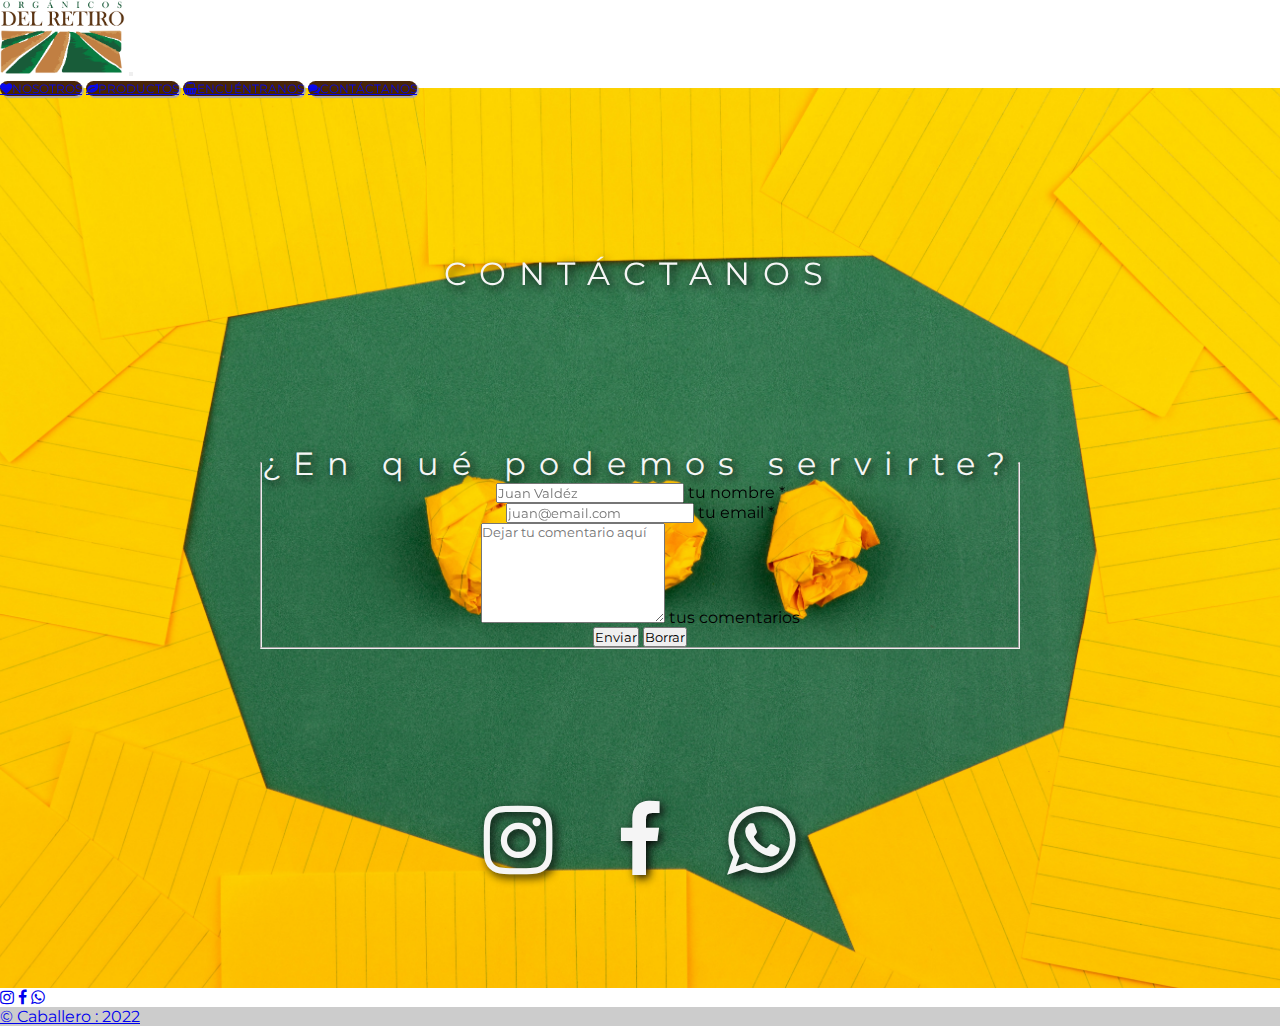
==== commit c9a636bb: "lista 3 Pre entrega con Responsive" ====
--- a/seccion/contacto.html
+++ b/seccion/contacto.html
@@ -50,7 +50,7 @@
 </section>
 <main>
   <section class="container-fluid-p0 contacto"> 
-  <h4 class="contacto__titular"data-aos="flip-up" data-aos-duration="900" >CONTÁCTANOS</h4>
+  <h4 class=" overflow__hidden contacto__titular"data-aos="flip-up" data-aos-duration="900" >CONTÁCTANOS</h4>
   
   <!-- FORMULARIO -->
   <div class="contacto__form">
@@ -65,7 +65,7 @@
                 <input type="email" class="form-control" id="floatingInput" required placeholder="juan@email.com">
                 <label for="floatingInput">tu email *</label>
                 </div>
-                <div class="form-floating container mb-2"data-aos="flip-down" data-aos-duration="900">
+                <div class="form-floating container mb-2" >
                   <textarea class="form-control" placeholder="Dejar tu comentario aquí" id="floatingTextarea" style="height: 100px"></textarea>
                   <label for="floatingTextarea">tus comentarios</label>
                 </div>
--- a/estilos/css/mainStyles.css
+++ b/estilos/css/mainStyles.css
@@ -1 +1 @@
-*{margin:0;padding:0;box-sizing:border-box;font-family:'Lato', sans-serif;font-family:'Montserrat', sans-serif}body{margin-top:5.5rem}.nav__bar{position:fixed;top:0;width:100%;padding-right:2%;opacity:0.97;z-index:1}.nav__list{display:flex;flex-direction:row;margin-right:2%}.nav__list__deco{height:auto;width:auto;border-radius:48px;background-color:#441f01;font-size:77%;box-shadow:2px 2px 1px #adabad}.button{transition-duration:0.8s}.button:hover{background-color:#115733;border-radius:48px}.nav__item{display:inline-block;justify-content:center}.main__hero{display:flex;flex-direction:column;align-items:center;background-color:#000000;max-width:1292px}.main__hero .main__titular{color:whitesmoke;font-weight:400;letter-spacing:.6em;font-size:230%;margin-top:5%;text-shadow:1px 1px 36px #ffffff;position:absolute;text-align:center}.main__hero .main__video{width:145vh;margin-top:4rem;object-fit:cover}.main__hero .main__copy{position:absolute;color:#f5f5f5;font-family:'Lato';color:whitesmoke;font-weight:300;text-align:center;bottom:3%;text-shadow:1px 1px 29px #ffffff;font-size:125%}.margin__top{margin-top:0%}.nosotros__layout{display:flex;flex-direction:column;background-image:url(../../img/manos_tierra.jpg);background-position:center;background-repeat:no-repeat;background-size:cover;height:100vh}.nosotros__titular{letter-spacing:1rem;color:#ece5e5;font-size:150%;margin-top:7rem;text-align:center;text-shadow:1px 1px 10px #121212}.nosotros__titular2{display:inline-block;letter-spacing:0.6rem;margin-top:0.3rem;text-align:center;color:#f5eeee;font-size:160%;text-shadow:1px 1px 9px #e7dede}.nosotros__container{overflow:hidden;margin:auto}.nosotros__videobox{margin:3rem;border-radius:48px;width:45%;height:300px;overflow:hidden}.nosotros__video{object-fit:cover}.nosotros__parrafo{margin-top:3rem;border-radius:48px;width:45%;height:79%}.nosotros__parrafo>p{font-size:100%;font-family:"Lato";color:#e3e0e0;text-shadow:1px 1px 3px #030303;text-align:center;padding:1rem;background-color:rgba(228,209,209,0.1);border-radius:48px;font-weight:200;backdrop-filter:blur(20px) saturate(180%)}.productos{display:grid;grid-template-columns:auto;background-image:url(../../../img/white_background.jpg);background-position:center;background-repeat:no-repeat;background-size:cover;height:90vh}.productos__titular{font-weight:400;letter-spacing:.4em;font-size:180%;margin-top:2%;margin-bottom:1%;position:relative;display:flex;align-items:center;justify-content:center;text-align:center}.productos__videobox{display:flex;flex-direction:row;display:flex;align-items:center;justify-content:center;text-align:center}.productos__video1{margin-right:1%;box-shadow:4px 4px 6px #827d82}.productos__video2{margin-left:0.5%;margin-right:0.5%;box-shadow:4px 4px 6px #827d82}.productos__video3{margin-left:1%;box-shadow:4px 4px 6px #827d82}.productos__temporada{margin-top:1%;margin-bottom:1%;font-weight:200;letter-spacing:.1em;font-size:180%;display:flex;align-items:center;justify-content:center;text-align:center}.productos__catalogo{display:grid;grid-template-rows:auto}.productos__display{display:flex;display:flex;align-items:center;justify-content:center;text-align:center}.productos__pimentones{display:flex;align-items:center;justify-content:center;text-align:center}.productos__remolacha{display:flex;align-items:center;justify-content:center;text-align:center}.productos__zanahorias{display:flex;align-items:center;justify-content:center;text-align:center}.productos__tomates{display:flex;align-items:center;justify-content:center;text-align:center}.productos__miel{display:flex;align-items:center;justify-content:center;text-align:center}.thumbnail{display:block;z-index:999;cursor:pointer;transition-property:all;transition-duration:0.3s;transition-timing-function:ease;-webkit-transition-property:all;-webkit-transition-duration:0.3s;-webkit-transition-timing-function:ease}.thumbnail:hover{transform:scale(1.1)}.encuentranos__layout{background-color:#01793C;background-image:url("data:image/svg+xml,%3Csvg xmlns='http://www.w3.org/2000/svg' width='47' height='47' viewBox='0 0 200 200'%3E%3Cdefs%3E%3ClinearGradient id='a' gradientUnits='userSpaceOnUse' x1='100' y1='33' x2='100' y2='-3'%3E%3Cstop offset='0' stop-color='%23000' stop-opacity='0'/%3E%3Cstop offset='1' stop-color='%23000' stop-opacity='1'/%3E%3C/linearGradient%3E%3ClinearGradient id='b' gradientUnits='userSpaceOnUse' x1='100' y1='135' x2='100' y2='97'%3E%3Cstop offset='0' stop-color='%23000' stop-opacity='0'/%3E%3Cstop offset='1' stop-color='%23000' stop-opacity='1'/%3E%3C/linearGradient%3E%3C/defs%3E%3Cg fill='%2300682d' fill-opacity='0.33'%3E%3Crect x='100' width='100' height='100'/%3E%3Crect y='100' width='100' height='100'/%3E%3C/g%3E%3Cg fill-opacity='0.33'%3E%3Cpolygon fill='url(%23a)' points='100 30 0 0 200 0'/%3E%3Cpolygon fill='url(%23b)' points='100 100 0 130 0 100 200 100 200 130'/%3E%3C/g%3E%3C/svg%3E")}.encuentranos{display:flex;flex-direction:row;margin-top:12%;display:flex;align-items:center;justify-content:center;text-align:center}.encuentranos__video1{margin-right:3%;box-shadow:7px 7px 20px #201e20;border-radius:6%}.encuentranos__canasta{margin-left:2%;margin-right:2%}.encuentranos__video2{margin-left:3%;box-shadow:7px 7px 20px #201e20;border-radius:6%}.encuentranos__titular{padding-top:3%;color:whitesmoke;font-weight:400;letter-spacing:.4em;font-size:180%;margin-top:2%;margin-bottom:2%;position:relative;display:flex;align-items:center;justify-content:center;text-align:center;text-shadow:2px 2px 4px #2c2b2b}.encuentranos__aliados{margin-top:5%;margin-bottom:1%;display:flex;flex-direction:row;display:flex;align-items:center;justify-content:center;text-align:center}.encuentranos__merka{display:flex;align-items:center;justify-content:center;text-align:center;margin-right:2rem}.encuentranos__viva{display:flex;align-items:center;justify-content:center;text-align:center;margin-left:2rem;margin-right:2rem}.encuentranos__cesteria{display:flex;align-items:center;justify-content:center;text-align:center;margin-left:2rem}.contacto{display:grid;grid-template-rows:auto;background-image:url(../../../img/contactobg.jpg);background-position:center;background-repeat:no-repeat;background-size:cover;height:100vh;object-fit:cover}.contacto__titular{color:whitesmoke;font-weight:400;letter-spacing:.4em;font-size:200%;margin-top:7%;position:relative;text-shadow:3px 3px 10px #080707;display:flex;align-items:center;justify-content:center;text-align:center}.contacto__form{display:flex;flex-direction:column;display:flex;align-items:center;justify-content:center;text-align:center}.contacto__fstitle{color:whitesmoke;font-weight:400;letter-spacing:.4em;font-size:200%;margin-top:0%;text-shadow:3px 3px 10px #080707;display:flex;align-items:center;justify-content:center;text-align:center}.contacto__redes{display:flex;align-items:center;justify-content:center;text-align:center}.contacto__instagram{margin-right:2rem;margin-bottom:2rem;color:whitesmoke;text-shadow:3px 3px 10px #080707}.contacto__facebook{margin-left:2rem;margin-bottom:2rem;color:whitesmoke;text-shadow:3px 3px 10px #080707}.contacto__whatsapp{margin-left:4rem;text-decoration:none;margin-bottom:2rem;color:whitesmoke;text-shadow:3px 3px 10px #080707}@media screen and (min-width: 1400px) and (max-width: 2560px){.main__hero{max-width:100%}.main__copy{font-size:215%;margin-bottom:1rem}.main__video{height:100vh}.nosotros__videobox{margin:3rem;border-radius:48px;width:45%;height:76%;overflow:hidden}.nosotros__parrafo{margin-top:3rem;border-radius:48px;width:45%;height:79%}.nosotros__parrafo>p{font-size:120%;font-family:"Lato";padding:1rem}}@media screen and (min-width: 998px) and (max-width: 1200px){.main__hero{max-width:1036px}.main__copy{font-size:110%}.nosotros__videobox{margin:3rem;border-radius:48px;width:45%;height:83%;overflow:hidden}}@media screen and (min-width: 700px) and (max-width: 850px){.main__hero{max-width:780px}.main__titular{font-size:180%}.main__copy{font-size:1rem;margin-bottom:2%}.main__video{width:145vh;margin-top:10%;padding-top:5%}.nosotros__titular{font-size:100%;letter-spacing:0.4rem}.nosotros__titular2{font-size:130%}.nosotros__videobox{margin:1rem;width:45%;height:91%}.nosotros__parrafo{margin-top:1rem;width:47%;margin-left:2rem}.nosotros__parrafo>p{font-size:1rem}}@media screen and (min-width: 400px) and (max-width: 426px){.main__hero{max-width:437px}.main__titular{font-size:110%;margin-top:4rem}.main__copy{font-size:1rem;margin-bottom:0%}.main__video{height:92vh;margin-top:0;padding-top:5%}.nosotros__titular{font-size:79%;letter-spacing:0.4rem;margin-top:1rem;letter-spacing:0.4rem}.nosotros__titular2{font-size:80%;letter-spacing:0.3rem;margin-top:0%}.nosotros__videobox{display:none}.nosotros__parrafo{width:90%;height:65vh;margin-top:0%;margin-left:5%}.nosotros__parrafo>p{font-size:1rem;padding:0%;font-weight:100}.nosotros__layout{display:grid;flex-direction:column;background-image:url(../../img/manos_tierra.jpg);background-position:center;background-repeat:no-repeat;background-size:cover;height:100vh}.nosotros__container{display:flex;flex-direction:column}.back__top{margin-left:90%;padding:10}}@media screen and (min-width: 300px) and (max-width: 377px){.main__hero{max-width:332px}.main__titular{font-size:120%;margin-top:4rem}.main__copy{font-size:0.9rem;margin-bottom:0%}.main__video{height:88vh;margin-top:0;padding-top:5%}.nosotros__titular{font-size:70%;margin-top:1rem;letter-spacing:0.1rem}.nosotros__titular2{font-size:60%;letter-spacing:0.1rem;margin-top:0rem}.nosotros__videobox{display:none;margin:1rem;width:90%;height:25vh;border-radius:3%}.nosotros__parrafo{width:90%;height:70vh;margin-top:0%;margin-left:5%}.nosotros__parrafo>p{font-size:1rem;padding:0%;font-weight:100}.nosotros__layout{display:grid;flex-direction:column;background-image:url(../../img/manos_tierra.jpg);background-position:center;background-repeat:no-repeat;background-size:cover;height:80vh}.nosotros__container{display:flex;flex-direction:column}.back__top{margin-left:80%;padding:10}}
+*{margin:0;padding:0;box-sizing:border-box;font-family:'Lato', sans-serif;font-family:'Montserrat', sans-serif}body{margin-top:5.5rem}.nav__bar{position:fixed;top:0;width:100%;padding-right:2%;opacity:0.97;z-index:1}.nav__list{display:flex;flex-direction:row;margin-right:2%}.nav__list__deco{height:auto;width:auto;border-radius:48px;background-color:#441f01;font-size:77%;box-shadow:2px 2px 1px #adabad;display:flex;align-items:center;justify-content:center;text-align:center}.button{transition-duration:0.8s}.button:hover{background-color:#115733;border-radius:48px}.nav__item{display:inline-block;justify-content:center}.main__hero{display:flex;flex-direction:column;align-items:center;background-color:#000000;max-width:1292px}.main__hero .main__titular{color:whitesmoke;font-weight:400;letter-spacing:.6em;font-size:230%;margin-top:5%;text-shadow:1px 1px 36px #ffffff;position:absolute;text-align:center}.main__hero .main__video{width:145vh;margin-top:4rem;object-fit:cover}.main__hero .main__copy{position:absolute;font-family:'Lato';color:whitesmoke;font-weight:300;text-align:center;bottom:3%;text-shadow:1px 1px 29px #ffffff}.margin__top{margin-top:0%}.nosotros__layout{display:flex;flex-direction:column;background-image:url(../../img/manos_tierra.jpg);background-position:center;background-repeat:no-repeat;background-size:cover;height:100vh}.nosotros__titular{letter-spacing:1rem;color:#ece5e5;font-size:150%;margin-top:7rem;text-align:center;text-shadow:1px 1px 10px #121212}.nosotros__titular2{display:inline-block;letter-spacing:0.6rem;margin-top:0.3rem;text-align:center;color:#f5eeee;font-size:160%;text-shadow:1px 1px 9px #e7dede}.nosotros__container{overflow:hidden;margin:auto}.nosotros__videobox{margin:3rem;border-radius:48px;width:45%;height:300px;overflow:hidden}.nosotros__video{object-fit:cover}.nosotros__parrafo{margin-top:3rem;border-radius:48px;width:45%;height:79%}.nosotros__parrafo>p{font-size:100%;font-family:"Lato";color:#e3e0e0;text-shadow:1px 1px 3px #030303;text-align:center;padding:1rem;background-color:rgba(228,209,209,0.1);border-radius:48px;font-weight:200;backdrop-filter:blur(20px) saturate(180%)}.productos{display:grid;grid-template-columns:auto;background-image:url(../../img/white_background.jpg);background-position:center;background-repeat:no-repeat;background-size:cover;height:90vh}.productos__titular{font-weight:400;letter-spacing:.4em;font-size:140%;margin-top:2%;margin-bottom:1%;position:relative;display:flex;align-items:center;justify-content:center;text-align:center}.productos__videobox{display:flex;flex-direction:row;display:flex;align-items:center;justify-content:center;text-align:center}.productos__video1{margin-right:1%;box-shadow:4px 4px 6px #827d82}.productos__video2{margin-left:0.5%;margin-right:0.5%;box-shadow:4px 4px 6px #827d82}.productos__video3{margin-left:1%;box-shadow:4px 4px 6px #827d82}.productos__temporada{margin-top:1%;margin-bottom:1%;font-weight:200;letter-spacing:.1em;font-size:150%;display:flex;align-items:center;justify-content:center;text-align:center}.productos__catalogo{display:grid;grid-template-rows:auto}.productos__display{display:flex;display:flex;align-items:center;justify-content:center;text-align:center}.productos__pimentones{display:flex;align-items:center;justify-content:center;text-align:center}.productos__remolacha{display:flex;align-items:center;justify-content:center;text-align:center}.productos__zanahorias{display:flex;align-items:center;justify-content:center;text-align:center}.productos__tomates{display:flex;align-items:center;justify-content:center;text-align:center}.productos__miel{display:flex;align-items:center;justify-content:center;text-align:center}.thumbnail{display:block;z-index:999;cursor:pointer;transition-property:all;transition-duration:0.3s;transition-timing-function:ease;-webkit-transition-property:all;-webkit-transition-duration:0.3s;-webkit-transition-timing-function:ease}.thumbnail:hover{transform:scale(1.1)}.encuentranos__layout{background-color:#01793C;background-image:url("data:image/svg+xml,%3Csvg xmlns='http://www.w3.org/2000/svg' width='47' height='47' viewBox='0 0 200 200'%3E%3Cdefs%3E%3ClinearGradient id='a' gradientUnits='userSpaceOnUse' x1='100' y1='33' x2='100' y2='-3'%3E%3Cstop offset='0' stop-color='%23000' stop-opacity='0'/%3E%3Cstop offset='1' stop-color='%23000' stop-opacity='1'/%3E%3C/linearGradient%3E%3ClinearGradient id='b' gradientUnits='userSpaceOnUse' x1='100' y1='135' x2='100' y2='97'%3E%3Cstop offset='0' stop-color='%23000' stop-opacity='0'/%3E%3Cstop offset='1' stop-color='%23000' stop-opacity='1'/%3E%3C/linearGradient%3E%3C/defs%3E%3Cg fill='%2300682d' fill-opacity='0.33'%3E%3Crect x='100' width='100' height='100'/%3E%3Crect y='100' width='100' height='100'/%3E%3C/g%3E%3Cg fill-opacity='0.33'%3E%3Cpolygon fill='url(%23a)' points='100 30 0 0 200 0'/%3E%3Cpolygon fill='url(%23b)' points='100 100 0 130 0 100 200 100 200 130'/%3E%3C/g%3E%3C/svg%3E")}.encuentranos{display:flex;flex-direction:row;margin-top:13%;display:flex;align-items:center;justify-content:center;text-align:center}.encuentranos__video1{margin-right:3%;box-shadow:7px 7px 20px #201e20;border-radius:6%}.encuentranos__canasta{margin-left:2%;margin-right:2%}.encuentranos__video2{margin-left:3%;box-shadow:7px 7px 20px #201e20;border-radius:6%}.encuentranos__titular{padding-top:3%;color:whitesmoke;font-weight:400;letter-spacing:.4em;font-size:150%;margin-top:2%;margin-bottom:2%;position:relative;display:flex;align-items:center;justify-content:center;text-align:center;text-shadow:2px 2px 4px #2c2b2b}.encuentranos__aliados{margin-top:5%;margin-bottom:1%;display:flex;flex-direction:row;display:flex;align-items:center;justify-content:center;text-align:center}.encuentranos__merka{display:flex;align-items:center;justify-content:center;text-align:center;margin-right:2rem}.encuentranos__cesteria{display:flex;align-items:center;justify-content:center;text-align:center;margin-left:2rem;margin-right:2rem}.encuentranos__viva{display:flex;align-items:center;justify-content:center;text-align:center;margin-left:2rem}.contacto{display:grid;grid-template-rows:auto;background-image:url(../../img/contactobg.jpg);background-position:center;background-repeat:no-repeat;background-size:cover;height:100vh;object-fit:cover}.contacto__titular{color:whitesmoke;font-weight:400;letter-spacing:.4em;font-size:200%;margin-top:7%;position:relative;text-shadow:3px 3px 10px #080707;display:flex;align-items:center;justify-content:center;text-align:center}.contacto__form{display:flex;flex-direction:column;display:flex;align-items:center;justify-content:center;text-align:center}.contacto__fstitle{color:whitesmoke;font-weight:400;letter-spacing:.4em;font-size:200%;margin-top:0%;text-shadow:3px 3px 10px #080707;display:flex;align-items:center;justify-content:center;text-align:center}.contacto__redes{display:flex;align-items:center;justify-content:center;text-align:center}.contacto__instagram{margin-right:2rem;margin-bottom:2rem;color:whitesmoke;text-shadow:3px 3px 10px #080707}.contacto__facebook{margin-left:2rem;margin-bottom:2rem;color:whitesmoke;text-shadow:3px 3px 10px #080707}.contacto__whatsapp{margin-left:4rem;margin-bottom:2rem;color:whitesmoke;text-shadow:3px 3px 10px #080707}@media screen and (min-width: 2540px) and (max-width: 2700px){.main__hero{max-width:100%}.main__copy{font-size:230%}.main__video{height:100vh}.nosotros__videobox{margin:3rem;border-radius:48px;width:48%;height:100%;overflow:hidden}.nosotros__parrafo{margin-top:3rem;border-radius:48px;width:45%;height:88%}.nosotros__parrafo>p{font-size:150%;font-family:"Lato";padding:1rem}.productos__titular{font-weight:400;letter-spacing:.4em;font-size:250%;margin-top:2%}.productos__temporada{font-size:310%}.productos__video1{margin-right:10%;box-shadow:4px 4px 6px #827d82}.productos__video2{margin-left:5%;margin-right:5%;box-shadow:4px 4px 6px #827d82}.productos__video3{margin-left:10%;box-shadow:4px 4px 6px #827d82}.productos__pimentones{font-size:150%}.productos__remolacha{font-size:150%}.productos__zanahorias{font-size:150%}.productos__tomates{font-size:150%}.productos__miel{font-size:150%}.encuentranos__aliados{padding-top:4%}.encuentranos__video1{margin-right:7%;width:450px}.encuentranos__canasta{margin-left:5%;margin-right:5%;width:450px}.encuentranos__video2{margin-left:7%;margin-top:0%;width:450px}.encuentranos__titular{font-size:300%;padding-top:8%}.encuentranos__merka{padding-bottom:40%;margin-right:2rem}.encuentranos__cesteria{margin-left:5%;padding-bottom:25%}.encuentranos__viva{margin-left:10%;padding-bottom:25%}.footer__fixed{position:fixed;bottom:0;width:100%}.contacto__titular{font-size:300%}.contacto__fstitle{font-size:250%}}@media screen and (min-width: 1300px) and (max-width: 1900px){.main__hero{max-width:100%}.main__copy{font-size:150%}.main__video{height:100vh}.productos__titular{font-weight:400;letter-spacing:.4em;font-size:180%;margin-top:2%}.productos__temporada{font-size:200%}.productos__video1{margin-right:5%;box-shadow:4px 4px 6px #827d82}.productos__video2{margin-left:3%;margin-right:3%;box-shadow:4px 4px 6px #827d82}.productos__video3{margin-left:5%;box-shadow:4px 4px 6px #827d82}.productos__pimentones{font-size:110%}.productos__remolacha{font-size:110%}.productos__zanahorias{font-size:110%}.productos__tomates{font-size:110%}.productos__miel{font-size:110%}.encuentranos__video1{margin-right:2%;max-width:250px}.encuentranos__canasta{margin-left:2%;margin-right:2%;max-width:250px}.encuentranos__video2{margin-left:2%;max-width:250px}.encuentranos__titular{font-size:130%}.encuentranos__aliados{padding-top:2%}}@media screen and (min-width: 998px) and (max-width: 1200px){.main__hero{max-width:1036px}.main__copy{font-size:110%}.nosotros__videobox{margin:3rem;border-radius:48px;width:45%;height:83%;overflow:hidden}}@media screen and (min-width: 700px) and (max-width: 850px){.main__hero{max-width:780px}.main__titular{margin-left:2%;display:flex;align-items:center;justify-content:center;text-align:center}.main__copy{font-size:1rem;margin-bottom:2%}.main__video{width:145vh;margin-top:10%;padding-top:5%}.nosotros__titular{font-size:100%;letter-spacing:0.4rem}.nosotros__titular2{font-size:130%}.nosotros__videobox{margin:1rem;width:45%;height:91%}.nosotros__parrafo{margin-top:1rem;width:47%;margin-left:2rem}.nosotros__parrafo>p{font-size:1rem}.productos__titular{font-size:117%;margin-top:2%}.productos__temporada{font-size:140%}.productos__video1{max-width:30%;box-shadow:4px 4px 6px #827d82}.productos__video2{max-width:30%;box-shadow:4px 4px 6px #827d82}.productos__video3{max-width:30%;box-shadow:4px 4px 6px #827d82}.encuentranos__video1{margin-right:2%;max-width:200px}.encuentranos__canasta{margin-left:2%;margin-right:2%;max-width:200px}.encuentranos__video2{margin-left:2%;max-width:200px}.encuentranos__titular{font-size:120%}.encuentranos__aliados{padding-top:2%}.encuentranos__merka{max-width:200px}.encuentranos__cesteria{max-width:200px}.encuentranos__viva{max-width:200px}.footer__fixed{position:fixed;bottom:0;width:100%}}@media screen and (min-width: 400px) and (max-width: 426px){.main__hero{max-width:437px}.main__titular{padding-left:2rem;margin-right:1%;font-size:200% !important}.main__copy{font-size:1rem;margin-bottom:0%}.main__video{height:110vw;margin-top:0}.margin__top{margin-top:20%}.nosotros__titular{font-size:79%;letter-spacing:0.4rem;margin-top:1rem;letter-spacing:0.4rem}.nosotros__titular2{font-size:80%;letter-spacing:0.3rem;margin-top:0%}.nosotros__videobox{display:none}.nosotros__parrafo{width:90%;height:65vh;margin-top:0%;margin-left:5%}.nosotros__parrafo>p{font-size:1rem;padding:0%;font-weight:100}.nosotros__layout{display:grid;flex-direction:column;background-image:url(../../img/manos_tierra.jpg);background-position:center;background-repeat:no-repeat;background-size:cover;height:100vh}.nosotros__container{display:flex;flex-direction:column}.productos__titular{font-size:100%;margin-top:2%}.productos__temporada{font-size:100%}.productos__video1{max-width:45%;box-shadow:4px 4px 6px #827d82}.productos__video2{display:none}.productos__video3{max-width:45%;box-shadow:4px 4px 6px #827d82}.productos__display{padding-left:3%}.productos__imgPimentones{max-width:83px}.productos__imgRemolacha{max-width:60%;margin-left:20%}.productos__pimentones{font-size:0.6rem}.productos__imgPimentones{height:64px}.productos__remolacha{font-size:0.6rem}.productos__zanahorias{font-size:0.6rem}.productos__imgZanahorias{height:auto;width:152px}.productos__tomates{font-size:0.6rem}.productos__imgTomates{height:auto;width:120px}.productos__miel{font-size:0.6rem}.productos__imgMiel{height:auto;width:100px}.encuentranos{padding-top:7%}.encuentranos__video1{margin-right:2%;max-width:180px}.encuentranos__canasta{display:none}.encuentranos__video2{margin-left:2%;max-width:180px}.encuentranos__titular{font-size:100%;padding-top:10%}.encuentranos__aliados{display:grid;grid-column:1;align-items:center}.encuentranos__merka{max-width:150px;margin-left:7%}.encuentranos__cesteria{max-width:150px;margin-top:7%}.encuentranos__viva{max-width:150px;margin-top:7%}.footer__fixed{position:fixed;bottom:0;width:100%}.contacto{height:100vw}.contacto__titular{font-size:100%}.contacto__fstitle{font-size:90%}.contacto__redes{display:none}}@media screen and (min-width: 370px) and (max-width: 399px){.main__titular{padding-left:2rem;margin-right:1%;font-size:180% !important}.main__copy{font-size:1rem;margin-bottom:0%}.main__video{height:120vw;margin-top:0}.margin__top{margin-top:30%}.nosotros__titular{font-size:79%;letter-spacing:0.4rem;margin-top:1rem;letter-spacing:0.4rem}.nosotros__titular2{font-size:80%;letter-spacing:0.3rem;margin-top:0%}.nosotros__videobox{display:none}.nosotros__parrafo{width:90%;height:65vh;margin-top:0%;margin-left:5%}.nosotros__parrafo>p{font-size:1rem;padding:0%;font-weight:100}.nosotros__layout{display:grid;flex-direction:column;background-image:url(../../img/manos_tierra.jpg);background-position:center;background-repeat:no-repeat;background-size:cover;height:100vh}.nosotros__container{display:flex;flex-direction:column}.back__top{margin-left:90%;padding:10}.productos{height:180vh}.productos__titular{font-size:100%;margin-top:2%}.productos__temporada{font-size:100%}.productos__video1{max-width:45%;box-shadow:4px 4px 6px #827d82}.productos__video2{display:none}.productos__video3{max-width:45%;box-shadow:4px 4px 6px #827d82}.productos__display{display:grid;grid-column:1}.productos__imgPimentones{width:200px;padding-left:1rem}.productos__imgRemolacha{max-width:60%;margin-left:20%}.productos__imgZanahorias{width:200px}.productos__zanahorias{margin-left:1rem}.productos__imgTomates{width:170px;margin-left:2rem}.productos__miel{margin-top:10px;margin-left:2rem}.productos__imgMiel{width:150px;margin-left:2rem}.encuentranos{padding-top:7%}.encuentranos__video1{display:none}.encuentranos__canasta{width:200px}.encuentranos__video2{display:none}.encuentranos__titular{font-size:100%;padding-top:10%}.encuentranos__aliados{display:grid;grid-column:1;align-items:center}.encuentranos__merka{max-width:150px;margin-left:7%}.encuentranos__cesteria{max-width:150px;margin-top:7%}.encuentranos__viva{max-width:150px;margin-top:7%}.contacto{height:100vw}.contacto__titular{font-size:100%}.contacto__fstitle{font-size:90%}.contacto__redes{display:none}}@media screen and (min-width: 300px) and (max-width: 369px){.main__titular{padding-left:2rem;margin-right:1%;font-size:150% !important}.main__copy{font-size:0.9rem;margin-bottom:0%;padding:1%}.main__video{height:150vw}.margin__top{margin-top:30%}.footer__hidden{display:none}.nosotros__titular{font-size:70%;margin-top:1rem;letter-spacing:0.1rem}.nosotros__titular2{font-size:65%;letter-spacing:0.1rem;margin-top:0rem}.nosotros__videobox{display:none}.nosotros__parrafo{width:95%;height:69vh;margin-top:0%;margin-left:5%}.nosotros__parrafo>p{font-size:1rem;padding:1%;font-weight:100}.nosotros__layout{display:grid;flex-direction:column;height:85vh}.nosotros__container{display:flex;flex-direction:column}.productos{height:192vh}.productos__titular{font-size:90%;margin-top:4%}.productos__temporada{font-size:80%;margin-top:5%;margin-bottom:5%}.productos__video1{display:none}.productos__video2{margin-top:2%;width:200px}.productos__video3{display:none}.productos__display{display:grid;grid-column:1}.productos__imgPimentones{width:200px;padding-left:1rem}.productos__imgRemolacha{max-width:60%;margin-left:20%}.productos__imgZanahorias{width:200px}.productos__zanahorias{margin-left:1rem}.productos__imgTomates{width:170px;margin-left:2rem}.productos__miel{margin-top:10px;margin-left:2rem}.productos__imgMiel{width:150px;margin-left:2rem}.encuentranos{padding-top:7%}.encuentranos__video1{display:none}.encuentranos__canasta{width:200px}.encuentranos__video2{display:none}.encuentranos__titular{font-size:100%;padding-top:10%}.encuentranos__aliados{display:grid;grid-column:1;align-items:center}.encuentranos__merka{max-width:150px;margin-left:7%;padding-top:10%}.encuentranos__cesteria{max-width:150px;margin-top:10%}.encuentranos__viva{max-width:150px;margin-top:10%}.contacto{height:135vw}.contacto__titular{font-size:100%}.contacto__fstitle{font-size:90%}.contacto__redes{display:none}}
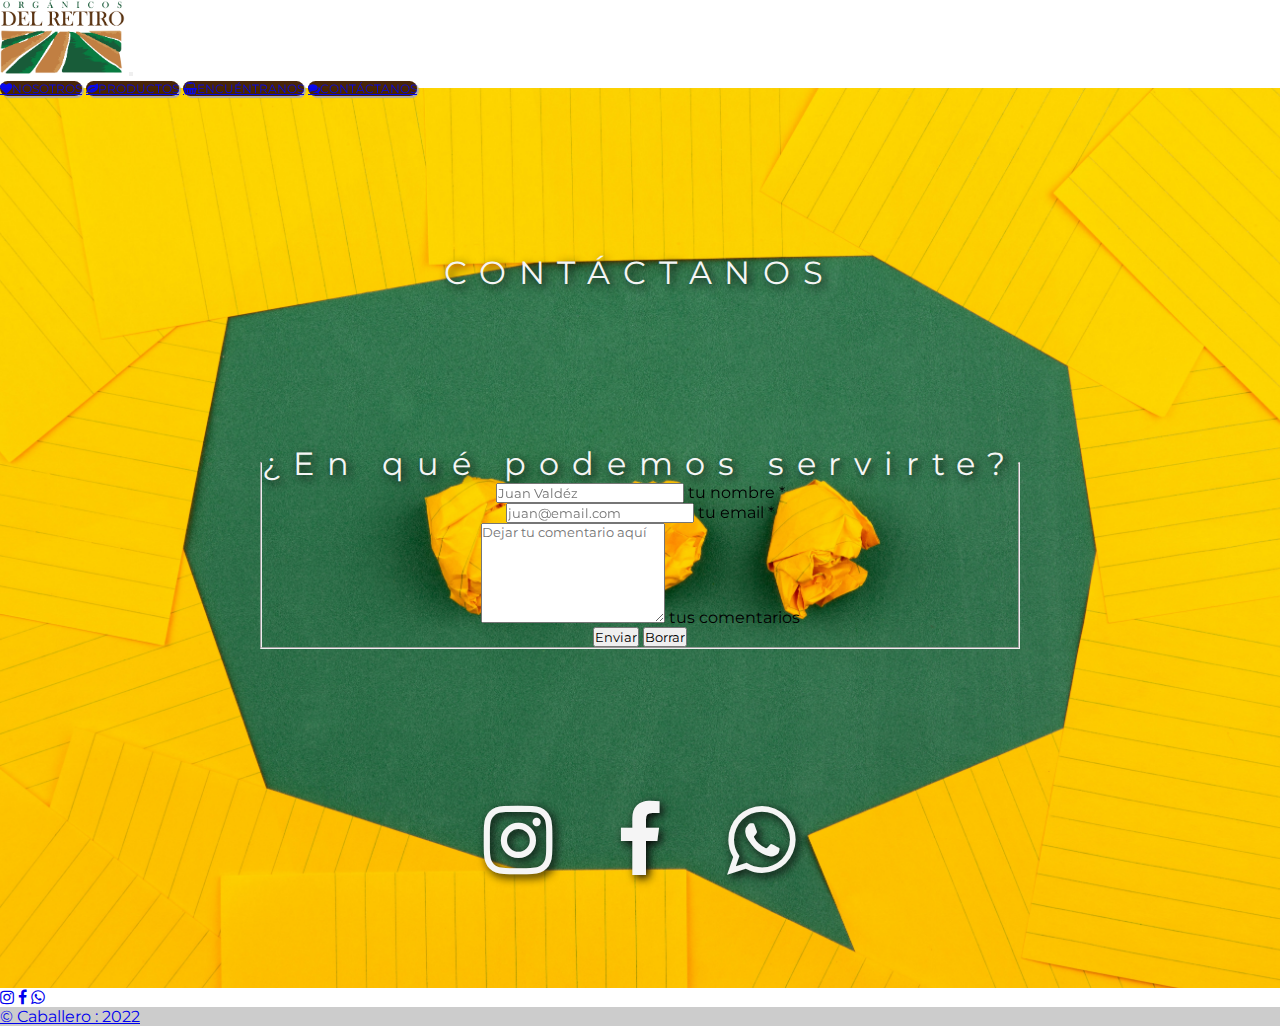
==== commit c3caf943: "minor adjustment contact.scss" ====
--- a/seccion/contacto.html
+++ b/seccion/contacto.html
@@ -50,7 +50,7 @@
 </section>
 <main>
   <section class="container-fluid-p0 contacto"> 
-  <h4 class=" overflow__hidden contacto__titular"data-aos="flip-up" data-aos-duration="900" >CONTÁCTANOS</h4>
+  <h4 class=" overflow__hidden contacto__titular">CONTÁCTANOS</h4>
   
   <!-- FORMULARIO -->
   <div class="contacto__form">
--- a/estilos/css/mainStyles.css
+++ b/estilos/css/mainStyles.css
@@ -1 +1 @@
-*{margin:0;padding:0;box-sizing:border-box;font-family:'Lato', sans-serif;font-family:'Montserrat', sans-serif}body{margin-top:5.5rem}.nav__bar{position:fixed;top:0;width:100%;padding-right:2%;opacity:0.97;z-index:1}.nav__list{display:flex;flex-direction:row;margin-right:2%}.nav__list__deco{height:auto;width:auto;border-radius:48px;background-color:#441f01;font-size:77%;box-shadow:2px 2px 1px #adabad;display:flex;align-items:center;justify-content:center;text-align:center}.button{transition-duration:0.8s}.button:hover{background-color:#115733;border-radius:48px}.nav__item{display:inline-block;justify-content:center}.main__hero{display:flex;flex-direction:column;align-items:center;background-color:#000000;max-width:1292px}.main__hero .main__titular{color:whitesmoke;font-weight:400;letter-spacing:.6em;font-size:230%;margin-top:5%;text-shadow:1px 1px 36px #ffffff;position:absolute;text-align:center}.main__hero .main__video{width:145vh;margin-top:4rem;object-fit:cover}.main__hero .main__copy{position:absolute;font-family:'Lato';color:whitesmoke;font-weight:300;text-align:center;bottom:3%;text-shadow:1px 1px 29px #ffffff}.margin__top{margin-top:0%}.nosotros__layout{display:flex;flex-direction:column;background-image:url(../../img/manos_tierra.jpg);background-position:center;background-repeat:no-repeat;background-size:cover;height:100vh}.nosotros__titular{letter-spacing:1rem;color:#ece5e5;font-size:150%;margin-top:7rem;text-align:center;text-shadow:1px 1px 10px #121212}.nosotros__titular2{display:inline-block;letter-spacing:0.6rem;margin-top:0.3rem;text-align:center;color:#f5eeee;font-size:160%;text-shadow:1px 1px 9px #e7dede}.nosotros__container{overflow:hidden;margin:auto}.nosotros__videobox{margin:3rem;border-radius:48px;width:45%;height:300px;overflow:hidden}.nosotros__video{object-fit:cover}.nosotros__parrafo{margin-top:3rem;border-radius:48px;width:45%;height:79%}.nosotros__parrafo>p{font-size:100%;font-family:"Lato";color:#e3e0e0;text-shadow:1px 1px 3px #030303;text-align:center;padding:1rem;background-color:rgba(228,209,209,0.1);border-radius:48px;font-weight:200;backdrop-filter:blur(20px) saturate(180%)}.productos{display:grid;grid-template-columns:auto;background-image:url(../../img/white_background.jpg);background-position:center;background-repeat:no-repeat;background-size:cover;height:90vh}.productos__titular{font-weight:400;letter-spacing:.4em;font-size:140%;margin-top:2%;margin-bottom:1%;position:relative;display:flex;align-items:center;justify-content:center;text-align:center}.productos__videobox{display:flex;flex-direction:row;display:flex;align-items:center;justify-content:center;text-align:center}.productos__video1{margin-right:1%;box-shadow:4px 4px 6px #827d82}.productos__video2{margin-left:0.5%;margin-right:0.5%;box-shadow:4px 4px 6px #827d82}.productos__video3{margin-left:1%;box-shadow:4px 4px 6px #827d82}.productos__temporada{margin-top:1%;margin-bottom:1%;font-weight:200;letter-spacing:.1em;font-size:150%;display:flex;align-items:center;justify-content:center;text-align:center}.productos__catalogo{display:grid;grid-template-rows:auto}.productos__display{display:flex;display:flex;align-items:center;justify-content:center;text-align:center}.productos__pimentones{display:flex;align-items:center;justify-content:center;text-align:center}.productos__remolacha{display:flex;align-items:center;justify-content:center;text-align:center}.productos__zanahorias{display:flex;align-items:center;justify-content:center;text-align:center}.productos__tomates{display:flex;align-items:center;justify-content:center;text-align:center}.productos__miel{display:flex;align-items:center;justify-content:center;text-align:center}.thumbnail{display:block;z-index:999;cursor:pointer;transition-property:all;transition-duration:0.3s;transition-timing-function:ease;-webkit-transition-property:all;-webkit-transition-duration:0.3s;-webkit-transition-timing-function:ease}.thumbnail:hover{transform:scale(1.1)}.encuentranos__layout{background-color:#01793C;background-image:url("data:image/svg+xml,%3Csvg xmlns='http://www.w3.org/2000/svg' width='47' height='47' viewBox='0 0 200 200'%3E%3Cdefs%3E%3ClinearGradient id='a' gradientUnits='userSpaceOnUse' x1='100' y1='33' x2='100' y2='-3'%3E%3Cstop offset='0' stop-color='%23000' stop-opacity='0'/%3E%3Cstop offset='1' stop-color='%23000' stop-opacity='1'/%3E%3C/linearGradient%3E%3ClinearGradient id='b' gradientUnits='userSpaceOnUse' x1='100' y1='135' x2='100' y2='97'%3E%3Cstop offset='0' stop-color='%23000' stop-opacity='0'/%3E%3Cstop offset='1' stop-color='%23000' stop-opacity='1'/%3E%3C/linearGradient%3E%3C/defs%3E%3Cg fill='%2300682d' fill-opacity='0.33'%3E%3Crect x='100' width='100' height='100'/%3E%3Crect y='100' width='100' height='100'/%3E%3C/g%3E%3Cg fill-opacity='0.33'%3E%3Cpolygon fill='url(%23a)' points='100 30 0 0 200 0'/%3E%3Cpolygon fill='url(%23b)' points='100 100 0 130 0 100 200 100 200 130'/%3E%3C/g%3E%3C/svg%3E")}.encuentranos{display:flex;flex-direction:row;margin-top:13%;display:flex;align-items:center;justify-content:center;text-align:center}.encuentranos__video1{margin-right:3%;box-shadow:7px 7px 20px #201e20;border-radius:6%}.encuentranos__canasta{margin-left:2%;margin-right:2%}.encuentranos__video2{margin-left:3%;box-shadow:7px 7px 20px #201e20;border-radius:6%}.encuentranos__titular{padding-top:3%;color:whitesmoke;font-weight:400;letter-spacing:.4em;font-size:150%;margin-top:2%;margin-bottom:2%;position:relative;display:flex;align-items:center;justify-content:center;text-align:center;text-shadow:2px 2px 4px #2c2b2b}.encuentranos__aliados{margin-top:5%;margin-bottom:1%;display:flex;flex-direction:row;display:flex;align-items:center;justify-content:center;text-align:center}.encuentranos__merka{display:flex;align-items:center;justify-content:center;text-align:center;margin-right:2rem}.encuentranos__cesteria{display:flex;align-items:center;justify-content:center;text-align:center;margin-left:2rem;margin-right:2rem}.encuentranos__viva{display:flex;align-items:center;justify-content:center;text-align:center;margin-left:2rem}.contacto{display:grid;grid-template-rows:auto;background-image:url(../../img/contactobg.jpg);background-position:center;background-repeat:no-repeat;background-size:cover;height:100vh;object-fit:cover}.contacto__titular{color:whitesmoke;font-weight:400;letter-spacing:.4em;font-size:200%;margin-top:7%;position:relative;text-shadow:3px 3px 10px #080707;display:flex;align-items:center;justify-content:center;text-align:center}.contacto__form{display:flex;flex-direction:column;display:flex;align-items:center;justify-content:center;text-align:center}.contacto__fstitle{color:whitesmoke;font-weight:400;letter-spacing:.4em;font-size:200%;margin-top:0%;text-shadow:3px 3px 10px #080707;display:flex;align-items:center;justify-content:center;text-align:center}.contacto__redes{display:flex;align-items:center;justify-content:center;text-align:center}.contacto__instagram{margin-right:2rem;margin-bottom:2rem;color:whitesmoke;text-shadow:3px 3px 10px #080707}.contacto__facebook{margin-left:2rem;margin-bottom:2rem;color:whitesmoke;text-shadow:3px 3px 10px #080707}.contacto__whatsapp{margin-left:4rem;margin-bottom:2rem;color:whitesmoke;text-shadow:3px 3px 10px #080707}@media screen and (min-width: 2540px) and (max-width: 2700px){.main__hero{max-width:100%}.main__copy{font-size:230%}.main__video{height:100vh}.nosotros__videobox{margin:3rem;border-radius:48px;width:48%;height:100%;overflow:hidden}.nosotros__parrafo{margin-top:3rem;border-radius:48px;width:45%;height:88%}.nosotros__parrafo>p{font-size:150%;font-family:"Lato";padding:1rem}.productos__titular{font-weight:400;letter-spacing:.4em;font-size:250%;margin-top:2%}.productos__temporada{font-size:310%}.productos__video1{margin-right:10%;box-shadow:4px 4px 6px #827d82}.productos__video2{margin-left:5%;margin-right:5%;box-shadow:4px 4px 6px #827d82}.productos__video3{margin-left:10%;box-shadow:4px 4px 6px #827d82}.productos__pimentones{font-size:150%}.productos__remolacha{font-size:150%}.productos__zanahorias{font-size:150%}.productos__tomates{font-size:150%}.productos__miel{font-size:150%}.encuentranos__aliados{padding-top:4%}.encuentranos__video1{margin-right:7%;width:450px}.encuentranos__canasta{margin-left:5%;margin-right:5%;width:450px}.encuentranos__video2{margin-left:7%;margin-top:0%;width:450px}.encuentranos__titular{font-size:300%;padding-top:8%}.encuentranos__merka{padding-bottom:40%;margin-right:2rem}.encuentranos__cesteria{margin-left:5%;padding-bottom:25%}.encuentranos__viva{margin-left:10%;padding-bottom:25%}.footer__fixed{position:fixed;bottom:0;width:100%}.contacto__titular{font-size:300%}.contacto__fstitle{font-size:250%}}@media screen and (min-width: 1300px) and (max-width: 1900px){.main__hero{max-width:100%}.main__copy{font-size:150%}.main__video{height:100vh}.productos__titular{font-weight:400;letter-spacing:.4em;font-size:180%;margin-top:2%}.productos__temporada{font-size:200%}.productos__video1{margin-right:5%;box-shadow:4px 4px 6px #827d82}.productos__video2{margin-left:3%;margin-right:3%;box-shadow:4px 4px 6px #827d82}.productos__video3{margin-left:5%;box-shadow:4px 4px 6px #827d82}.productos__pimentones{font-size:110%}.productos__remolacha{font-size:110%}.productos__zanahorias{font-size:110%}.productos__tomates{font-size:110%}.productos__miel{font-size:110%}.encuentranos__video1{margin-right:2%;max-width:250px}.encuentranos__canasta{margin-left:2%;margin-right:2%;max-width:250px}.encuentranos__video2{margin-left:2%;max-width:250px}.encuentranos__titular{font-size:130%}.encuentranos__aliados{padding-top:2%}}@media screen and (min-width: 998px) and (max-width: 1200px){.main__hero{max-width:1036px}.main__copy{font-size:110%}.nosotros__videobox{margin:3rem;border-radius:48px;width:45%;height:83%;overflow:hidden}}@media screen and (min-width: 700px) and (max-width: 850px){.main__hero{max-width:780px}.main__titular{margin-left:2%;display:flex;align-items:center;justify-content:center;text-align:center}.main__copy{font-size:1rem;margin-bottom:2%}.main__video{width:145vh;margin-top:10%;padding-top:5%}.nosotros__titular{font-size:100%;letter-spacing:0.4rem}.nosotros__titular2{font-size:130%}.nosotros__videobox{margin:1rem;width:45%;height:91%}.nosotros__parrafo{margin-top:1rem;width:47%;margin-left:2rem}.nosotros__parrafo>p{font-size:1rem}.productos__titular{font-size:117%;margin-top:2%}.productos__temporada{font-size:140%}.productos__video1{max-width:30%;box-shadow:4px 4px 6px #827d82}.productos__video2{max-width:30%;box-shadow:4px 4px 6px #827d82}.productos__video3{max-width:30%;box-shadow:4px 4px 6px #827d82}.encuentranos__video1{margin-right:2%;max-width:200px}.encuentranos__canasta{margin-left:2%;margin-right:2%;max-width:200px}.encuentranos__video2{margin-left:2%;max-width:200px}.encuentranos__titular{font-size:120%}.encuentranos__aliados{padding-top:2%}.encuentranos__merka{max-width:200px}.encuentranos__cesteria{max-width:200px}.encuentranos__viva{max-width:200px}.footer__fixed{position:fixed;bottom:0;width:100%}}@media screen and (min-width: 400px) and (max-width: 426px){.main__hero{max-width:437px}.main__titular{padding-left:2rem;margin-right:1%;font-size:200% !important}.main__copy{font-size:1rem;margin-bottom:0%}.main__video{height:110vw;margin-top:0}.margin__top{margin-top:20%}.nosotros__titular{font-size:79%;letter-spacing:0.4rem;margin-top:1rem;letter-spacing:0.4rem}.nosotros__titular2{font-size:80%;letter-spacing:0.3rem;margin-top:0%}.nosotros__videobox{display:none}.nosotros__parrafo{width:90%;height:65vh;margin-top:0%;margin-left:5%}.nosotros__parrafo>p{font-size:1rem;padding:0%;font-weight:100}.nosotros__layout{display:grid;flex-direction:column;background-image:url(../../img/manos_tierra.jpg);background-position:center;background-repeat:no-repeat;background-size:cover;height:100vh}.nosotros__container{display:flex;flex-direction:column}.productos__titular{font-size:100%;margin-top:2%}.productos__temporada{font-size:100%}.productos__video1{max-width:45%;box-shadow:4px 4px 6px #827d82}.productos__video2{display:none}.productos__video3{max-width:45%;box-shadow:4px 4px 6px #827d82}.productos__display{padding-left:3%}.productos__imgPimentones{max-width:83px}.productos__imgRemolacha{max-width:60%;margin-left:20%}.productos__pimentones{font-size:0.6rem}.productos__imgPimentones{height:64px}.productos__remolacha{font-size:0.6rem}.productos__zanahorias{font-size:0.6rem}.productos__imgZanahorias{height:auto;width:152px}.productos__tomates{font-size:0.6rem}.productos__imgTomates{height:auto;width:120px}.productos__miel{font-size:0.6rem}.productos__imgMiel{height:auto;width:100px}.encuentranos{padding-top:7%}.encuentranos__video1{margin-right:2%;max-width:180px}.encuentranos__canasta{display:none}.encuentranos__video2{margin-left:2%;max-width:180px}.encuentranos__titular{font-size:100%;padding-top:10%}.encuentranos__aliados{display:grid;grid-column:1;align-items:center}.encuentranos__merka{max-width:150px;margin-left:7%}.encuentranos__cesteria{max-width:150px;margin-top:7%}.encuentranos__viva{max-width:150px;margin-top:7%}.footer__fixed{position:fixed;bottom:0;width:100%}.contacto{height:100vw}.contacto__titular{font-size:100%}.contacto__fstitle{font-size:90%}.contacto__redes{display:none}}@media screen and (min-width: 370px) and (max-width: 399px){.main__titular{padding-left:2rem;margin-right:1%;font-size:180% !important}.main__copy{font-size:1rem;margin-bottom:0%}.main__video{height:120vw;margin-top:0}.margin__top{margin-top:30%}.nosotros__titular{font-size:79%;letter-spacing:0.4rem;margin-top:1rem;letter-spacing:0.4rem}.nosotros__titular2{font-size:80%;letter-spacing:0.3rem;margin-top:0%}.nosotros__videobox{display:none}.nosotros__parrafo{width:90%;height:65vh;margin-top:0%;margin-left:5%}.nosotros__parrafo>p{font-size:1rem;padding:0%;font-weight:100}.nosotros__layout{display:grid;flex-direction:column;background-image:url(../../img/manos_tierra.jpg);background-position:center;background-repeat:no-repeat;background-size:cover;height:100vh}.nosotros__container{display:flex;flex-direction:column}.back__top{margin-left:90%;padding:10}.productos{height:180vh}.productos__titular{font-size:100%;margin-top:2%}.productos__temporada{font-size:100%}.productos__video1{max-width:45%;box-shadow:4px 4px 6px #827d82}.productos__video2{display:none}.productos__video3{max-width:45%;box-shadow:4px 4px 6px #827d82}.productos__display{display:grid;grid-column:1}.productos__imgPimentones{width:200px;padding-left:1rem}.productos__imgRemolacha{max-width:60%;margin-left:20%}.productos__imgZanahorias{width:200px}.productos__zanahorias{margin-left:1rem}.productos__imgTomates{width:170px;margin-left:2rem}.productos__miel{margin-top:10px;margin-left:2rem}.productos__imgMiel{width:150px;margin-left:2rem}.encuentranos{padding-top:7%}.encuentranos__video1{display:none}.encuentranos__canasta{width:200px}.encuentranos__video2{display:none}.encuentranos__titular{font-size:100%;padding-top:10%}.encuentranos__aliados{display:grid;grid-column:1;align-items:center}.encuentranos__merka{max-width:150px;margin-left:7%}.encuentranos__cesteria{max-width:150px;margin-top:7%}.encuentranos__viva{max-width:150px;margin-top:7%}.contacto{height:100vw}.contacto__titular{font-size:100%}.contacto__fstitle{font-size:90%}.contacto__redes{display:none}}@media screen and (min-width: 300px) and (max-width: 369px){.main__titular{padding-left:2rem;margin-right:1%;font-size:150% !important}.main__copy{font-size:0.9rem;margin-bottom:0%;padding:1%}.main__video{height:150vw}.margin__top{margin-top:30%}.footer__hidden{display:none}.nosotros__titular{font-size:70%;margin-top:1rem;letter-spacing:0.1rem}.nosotros__titular2{font-size:65%;letter-spacing:0.1rem;margin-top:0rem}.nosotros__videobox{display:none}.nosotros__parrafo{width:95%;height:69vh;margin-top:0%;margin-left:5%}.nosotros__parrafo>p{font-size:1rem;padding:1%;font-weight:100}.nosotros__layout{display:grid;flex-direction:column;height:85vh}.nosotros__container{display:flex;flex-direction:column}.productos{height:192vh}.productos__titular{font-size:90%;margin-top:4%}.productos__temporada{font-size:80%;margin-top:5%;margin-bottom:5%}.productos__video1{display:none}.productos__video2{margin-top:2%;width:200px}.productos__video3{display:none}.productos__display{display:grid;grid-column:1}.productos__imgPimentones{width:200px;padding-left:1rem}.productos__imgRemolacha{max-width:60%;margin-left:20%}.productos__imgZanahorias{width:200px}.productos__zanahorias{margin-left:1rem}.productos__imgTomates{width:170px;margin-left:2rem}.productos__miel{margin-top:10px;margin-left:2rem}.productos__imgMiel{width:150px;margin-left:2rem}.encuentranos{padding-top:7%}.encuentranos__video1{display:none}.encuentranos__canasta{width:200px}.encuentranos__video2{display:none}.encuentranos__titular{font-size:100%;padding-top:10%}.encuentranos__aliados{display:grid;grid-column:1;align-items:center}.encuentranos__merka{max-width:150px;margin-left:7%;padding-top:10%}.encuentranos__cesteria{max-width:150px;margin-top:10%}.encuentranos__viva{max-width:150px;margin-top:10%}.contacto{height:135vw}.contacto__titular{font-size:100%}.contacto__fstitle{font-size:90%}.contacto__redes{display:none}}
+*{margin:0;padding:0;box-sizing:border-box;font-family:'Lato', sans-serif;font-family:'Montserrat', sans-serif}body{margin-top:5.5rem}.nav__bar{position:fixed;top:0;width:100%;padding-right:2%;opacity:0.97;z-index:1}.nav__list{display:flex;flex-direction:row;margin-right:2%}.nav__list__deco{height:auto;width:auto;border-radius:48px;background-color:#441f01;font-size:77%;box-shadow:2px 2px 1px #adabad;display:flex;align-items:center;justify-content:center;text-align:center}.button{transition-duration:0.8s}.button:hover{background-color:#115733;border-radius:48px}.nav__item{display:inline-block;justify-content:center}.main__hero{display:flex;flex-direction:column;align-items:center;background-color:#000000;max-width:1292px}.main__hero .main__titular{color:whitesmoke;font-weight:400;letter-spacing:.6em;font-size:210%;margin-top:5%;text-shadow:1px 1px 36px #ffffff;position:absolute;text-align:center}.main__hero .main__video{width:145vh;margin-top:4rem;object-fit:cover}.main__hero .main__copy{position:absolute;font-family:'Lato';color:whitesmoke;font-weight:300;text-align:center;bottom:3%;text-shadow:1px 1px 29px #ffffff}.margin__top{margin-top:0%}.nosotros__layout{display:flex;flex-direction:column;background-image:url(../../img/manos_tierra.jpg);background-position:center;background-repeat:no-repeat;background-size:cover;height:100vh}.nosotros__titular{letter-spacing:1rem;color:#ece5e5;font-size:150%;margin-top:7rem;text-align:center;text-shadow:1px 1px 10px #121212}.nosotros__titular2{display:inline-block;letter-spacing:0.6rem;margin-top:0.3rem;text-align:center;color:#f5eeee;font-size:160%;text-shadow:1px 1px 9px #e7dede}.nosotros__container{overflow:hidden;margin:auto}.nosotros__videobox{margin:3rem;border-radius:48px;width:45%;height:300px;overflow:hidden}.nosotros__video{object-fit:cover}.nosotros__parrafo{margin-top:3rem;border-radius:48px;width:45%;height:79%}.nosotros__parrafo>p{font-size:100%;font-family:"Lato";color:#e3e0e0;text-shadow:1px 1px 3px #030303;text-align:center;padding:1rem;background-color:rgba(228,209,209,0.1);border-radius:48px;font-weight:200;backdrop-filter:blur(20px) saturate(180%)}.productos{display:grid;grid-template-columns:auto;background-image:url(../../img/white_background.jpg);background-position:center;background-repeat:no-repeat;background-size:cover;height:90vh}.productos__titular{font-weight:400;letter-spacing:.4em;font-size:140%;margin-top:2%;margin-bottom:1%;position:relative;display:flex;align-items:center;justify-content:center;text-align:center}.productos__videobox{display:flex;flex-direction:row;display:flex;align-items:center;justify-content:center;text-align:center}.productos__video1{margin-right:1%;box-shadow:4px 4px 6px #827d82}.productos__video2{margin-left:0.5%;margin-right:0.5%;box-shadow:4px 4px 6px #827d82}.productos__video3{margin-left:1%;box-shadow:4px 4px 6px #827d82}.productos__temporada{margin-top:1%;margin-bottom:1%;font-weight:200;letter-spacing:.1em;font-size:150%;display:flex;align-items:center;justify-content:center;text-align:center}.productos__catalogo{display:grid;grid-template-rows:auto}.productos__display{display:flex;display:flex;align-items:center;justify-content:center;text-align:center}.productos__pimentones{display:flex;align-items:center;justify-content:center;text-align:center}.productos__remolacha{display:flex;align-items:center;justify-content:center;text-align:center}.productos__zanahorias{display:flex;align-items:center;justify-content:center;text-align:center}.productos__tomates{display:flex;align-items:center;justify-content:center;text-align:center}.productos__miel{display:flex;align-items:center;justify-content:center;text-align:center}.thumbnail{display:block;z-index:999;cursor:pointer;transition-property:all;transition-duration:0.3s;transition-timing-function:ease;-webkit-transition-property:all;-webkit-transition-duration:0.3s;-webkit-transition-timing-function:ease}.thumbnail:hover{transform:scale(1.1)}.encuentranos__layout{background-color:#01793C;background-image:url("data:image/svg+xml,%3Csvg xmlns='http://www.w3.org/2000/svg' width='47' height='47' viewBox='0 0 200 200'%3E%3Cdefs%3E%3ClinearGradient id='a' gradientUnits='userSpaceOnUse' x1='100' y1='33' x2='100' y2='-3'%3E%3Cstop offset='0' stop-color='%23000' stop-opacity='0'/%3E%3Cstop offset='1' stop-color='%23000' stop-opacity='1'/%3E%3C/linearGradient%3E%3ClinearGradient id='b' gradientUnits='userSpaceOnUse' x1='100' y1='135' x2='100' y2='97'%3E%3Cstop offset='0' stop-color='%23000' stop-opacity='0'/%3E%3Cstop offset='1' stop-color='%23000' stop-opacity='1'/%3E%3C/linearGradient%3E%3C/defs%3E%3Cg fill='%2300682d' fill-opacity='0.33'%3E%3Crect x='100' width='100' height='100'/%3E%3Crect y='100' width='100' height='100'/%3E%3C/g%3E%3Cg fill-opacity='0.33'%3E%3Cpolygon fill='url(%23a)' points='100 30 0 0 200 0'/%3E%3Cpolygon fill='url(%23b)' points='100 100 0 130 0 100 200 100 200 130'/%3E%3C/g%3E%3C/svg%3E")}.encuentranos{display:flex;flex-direction:row;margin-top:13%;display:flex;align-items:center;justify-content:center;text-align:center}.encuentranos__video1{margin-right:3%;box-shadow:7px 7px 20px #201e20;border-radius:6%}.encuentranos__canasta{margin-left:2%;margin-right:2%}.encuentranos__video2{margin-left:3%;box-shadow:7px 7px 20px #201e20;border-radius:6%}.encuentranos__titular{padding-top:3%;color:whitesmoke;font-weight:400;letter-spacing:.4em;font-size:150%;margin-top:2%;margin-bottom:2%;position:relative;display:flex;align-items:center;justify-content:center;text-align:center;text-shadow:2px 2px 4px #2c2b2b}.encuentranos__aliados{margin-top:5%;margin-bottom:1%;display:flex;flex-direction:row;display:flex;align-items:center;justify-content:center;text-align:center}.encuentranos__merka{display:flex;align-items:center;justify-content:center;text-align:center;margin-right:2rem}.encuentranos__cesteria{display:flex;align-items:center;justify-content:center;text-align:center;margin-left:2rem;margin-right:2rem}.encuentranos__viva{display:flex;align-items:center;justify-content:center;text-align:center;margin-left:2rem}.contacto{display:grid;grid-template-rows:auto;background-image:url(../../img/contactobg.jpg);background-position:center;background-repeat:no-repeat;background-size:cover;height:100vh;object-fit:cover}.contacto__titular{color:whitesmoke;font-weight:400;letter-spacing:.4em;font-size:200%;margin-top:7%;position:relative;text-shadow:3px 3px 10px #080707;display:flex;align-items:center;justify-content:center;text-align:center}.contacto__form{display:flex;flex-direction:column;display:flex;align-items:center;justify-content:center;text-align:center}.contacto__fstitle{color:whitesmoke;font-weight:400;letter-spacing:.4em;font-size:200%;margin-top:0%;text-shadow:3px 3px 10px #080707;display:flex;align-items:center;justify-content:center;text-align:center}.contacto__redes{display:flex;align-items:center;justify-content:center;text-align:center}.contacto__instagram{margin-right:2rem;margin-bottom:2rem;color:whitesmoke;text-shadow:3px 3px 10px #080707}.contacto__facebook{margin-left:2rem;margin-bottom:2rem;color:whitesmoke;text-shadow:3px 3px 10px #080707}.contacto__whatsapp{margin-left:4rem;margin-bottom:2rem;color:whitesmoke;text-shadow:3px 3px 10px #080707}@media screen and (min-width: 2540px) and (max-width: 2700px){.main__hero{max-width:100%}.main__titular{margin-left:2%;font-size:350% !important;display:flex;align-items:center;justify-content:center;text-align:center}.main__copy{font-size:230%}.main__video{height:100vh}.nosotros__videobox{margin:3rem;border-radius:48px;width:48%;height:100%;overflow:hidden}.nosotros__parrafo{margin-top:3rem;border-radius:48px;width:45%;height:88%}.nosotros__parrafo>p{font-size:150%;font-family:"Lato";padding:1rem}.productos__titular{font-weight:400;letter-spacing:.4em;font-size:250%;margin-top:2%}.productos__temporada{font-size:310%}.productos__video1{margin-right:10%;box-shadow:4px 4px 6px #827d82}.productos__video2{margin-left:5%;margin-right:5%;box-shadow:4px 4px 6px #827d82}.productos__video3{margin-left:10%;box-shadow:4px 4px 6px #827d82}.productos__pimentones{font-size:150%}.productos__remolacha{font-size:150%}.productos__zanahorias{font-size:150%}.productos__tomates{font-size:150%}.productos__miel{font-size:150%}.encuentranos__aliados{padding-top:4%}.encuentranos__video1{margin-right:7%;width:450px}.encuentranos__canasta{margin-left:5%;margin-right:5%;width:450px}.encuentranos__video2{margin-left:7%;margin-top:0%;width:450px}.encuentranos__titular{font-size:300%;padding-top:8%}.encuentranos__merka{padding-bottom:40%;margin-right:2rem}.encuentranos__cesteria{margin-left:5%;padding-bottom:25%}.encuentranos__viva{margin-left:10%;padding-bottom:25%}.footer__fixed{position:fixed;bottom:0;width:100%}.contacto__titular{font-size:300%}.contacto__fstitle{font-size:250%}}@media screen and (min-width: 1300px) and (max-width: 1900px){.main__hero{max-width:100%}.main__titular{margin-left:2%;font-size:200% !important;display:flex;align-items:center;justify-content:center;text-align:center}.main__copy{font-size:150%}.main__video{height:100vh}.productos__titular{font-weight:400;letter-spacing:.4em;font-size:180%;margin-top:2%}.productos__temporada{font-size:200%}.productos__video1{margin-right:5%;box-shadow:4px 4px 6px #827d82}.productos__video2{margin-left:3%;margin-right:3%;box-shadow:4px 4px 6px #827d82}.productos__video3{margin-left:5%;box-shadow:4px 4px 6px #827d82}.productos__pimentones{font-size:110%}.productos__remolacha{font-size:110%}.productos__zanahorias{font-size:110%}.productos__tomates{font-size:110%}.productos__miel{font-size:110%}.encuentranos__video1{margin-right:2%;max-width:250px}.encuentranos__canasta{margin-left:2%;margin-right:2%;max-width:250px}.encuentranos__video2{margin-left:2%;max-width:250px}.encuentranos__titular{font-size:130%}.encuentranos__aliados{padding-top:2%}}@media screen and (min-width: 998px) and (max-width: 1200px){.main__hero{max-width:1036px}.main__copy{font-size:110%}.nosotros__videobox{margin:3rem;border-radius:48px;width:45%;height:83%;overflow:hidden}}@media screen and (min-width: 700px) and (max-width: 850px){.main__hero{max-width:780px}.main__titular{margin-left:2%;font-size:200% !important;display:flex;align-items:center;justify-content:center;text-align:center}.main__copy{font-size:1rem;margin-bottom:2%}.main__video{width:145vh;margin-top:10%;padding-top:5%}.nosotros__titular{font-size:100%;letter-spacing:0.4rem}.nosotros__titular2{font-size:130%}.nosotros__videobox{margin:1rem;width:45%;height:91%}.nosotros__parrafo{margin-top:1rem;width:47%;margin-left:2rem}.nosotros__parrafo>p{font-size:1rem}.productos__titular{font-size:117%;margin-top:2%}.productos__temporada{font-size:140%}.productos__video1{max-width:30%;box-shadow:4px 4px 6px #827d82}.productos__video2{max-width:30%;box-shadow:4px 4px 6px #827d82}.productos__video3{max-width:30%;box-shadow:4px 4px 6px #827d82}.encuentranos__video1{margin-right:2%;max-width:200px}.encuentranos__canasta{margin-left:2%;margin-right:2%;max-width:200px}.encuentranos__video2{margin-left:2%;max-width:200px}.encuentranos__titular{font-size:120%}.encuentranos__aliados{padding-top:2%}.encuentranos__merka{max-width:200px}.encuentranos__cesteria{max-width:200px}.encuentranos__viva{max-width:200px}.footer__fixed{position:fixed;bottom:0;width:100%}}@media screen and (min-width: 400px) and (max-width: 426px){.main__hero{max-width:437px}.main__titular{padding-left:2rem;margin-right:1%;font-size:200% !important}.main__copy{font-size:1rem;margin-bottom:0%}.main__video{height:110vw;margin-top:0}.margin__top{margin-top:20%}.nosotros__titular{font-size:79%;letter-spacing:0.4rem;margin-top:1rem;letter-spacing:0.4rem}.nosotros__titular2{font-size:80%;letter-spacing:0.3rem;margin-top:0%}.nosotros__videobox{display:none}.nosotros__parrafo{width:90%;height:65vh;margin-top:0%;margin-left:5%}.nosotros__parrafo>p{font-size:1rem;padding:0%;font-weight:100}.nosotros__layout{display:grid;flex-direction:column;background-image:url(../../img/manos_tierra.jpg);background-position:center;background-repeat:no-repeat;background-size:cover;height:100vh}.nosotros__container{display:flex;flex-direction:column}.productos__titular{font-size:100%;margin-top:2%}.productos__temporada{font-size:100%}.productos__video1{max-width:45%;box-shadow:4px 4px 6px #827d82}.productos__video2{display:none}.productos__video3{max-width:45%;box-shadow:4px 4px 6px #827d82}.productos__display{padding-left:3%}.productos__imgPimentones{max-width:83px}.productos__imgRemolacha{max-width:60%;margin-left:20%}.productos__pimentones{font-size:0.6rem}.productos__imgPimentones{height:64px}.productos__remolacha{font-size:0.6rem}.productos__zanahorias{font-size:0.6rem}.productos__imgZanahorias{height:auto;width:152px}.productos__tomates{font-size:0.6rem}.productos__imgTomates{height:auto;width:120px}.productos__miel{font-size:0.6rem}.productos__imgMiel{height:auto;width:100px}.encuentranos{padding-top:7%}.encuentranos__video1{margin-right:2%;max-width:180px}.encuentranos__canasta{display:none}.encuentranos__video2{margin-left:2%;max-width:180px}.encuentranos__titular{font-size:100%;padding-top:10%}.encuentranos__aliados{display:grid;grid-column:1;align-items:center}.encuentranos__merka{max-width:150px;margin-left:7%}.encuentranos__cesteria{max-width:150px;margin-top:7%}.encuentranos__viva{max-width:150px;margin-top:7%}.footer__fixed{position:fixed;bottom:0;width:100%}.contacto{height:100vw}.contacto__titular{font-size:100%}.contacto__fstitle{font-size:90%}.contacto__redes{display:none}}@media screen and (min-width: 370px) and (max-width: 399px){.main__titular{padding-left:2rem;margin-right:1%;font-size:180% !important}.main__copy{font-size:1rem;margin-bottom:0%}.main__video{height:120vw;margin-top:0}.margin__top{margin-top:30%}.nosotros__titular{font-size:79%;letter-spacing:0.4rem;margin-top:1rem;letter-spacing:0.4rem}.nosotros__titular2{font-size:80%;letter-spacing:0.3rem;margin-top:0%}.nosotros__videobox{display:none}.nosotros__parrafo{width:90%;height:65vh;margin-top:0%;margin-left:5%}.nosotros__parrafo>p{font-size:1rem;padding:0%;font-weight:100}.nosotros__layout{display:grid;flex-direction:column;background-image:url(../../img/manos_tierra.jpg);background-position:center;background-repeat:no-repeat;background-size:cover;height:100vh}.nosotros__container{display:flex;flex-direction:column}.back__top{margin-left:90%;padding:10}.productos{height:180vh}.productos__titular{font-size:100%;margin-top:2%}.productos__temporada{font-size:100%}.productos__video1{max-width:45%;box-shadow:4px 4px 6px #827d82}.productos__video2{display:none}.productos__video3{max-width:45%;box-shadow:4px 4px 6px #827d82}.productos__display{display:grid;grid-column:1}.productos__imgPimentones{width:200px;padding-left:1rem}.productos__imgRemolacha{max-width:60%;margin-left:20%}.productos__imgZanahorias{width:200px}.productos__zanahorias{margin-left:1rem}.productos__imgTomates{width:170px;margin-left:2rem}.productos__miel{margin-top:10px;margin-left:2rem}.productos__imgMiel{width:150px;margin-left:2rem}.encuentranos{padding-top:7%}.encuentranos__video1{display:none}.encuentranos__canasta{width:200px}.encuentranos__video2{display:none}.encuentranos__titular{font-size:100%;padding-top:10%}.encuentranos__aliados{display:grid;grid-column:1;align-items:center}.encuentranos__merka{max-width:150px;margin-left:7%}.encuentranos__cesteria{max-width:150px;margin-top:7%}.encuentranos__viva{max-width:150px;margin-top:7%}.contacto{height:100vw}.contacto__titular{font-size:100%}.contacto__fstitle{font-size:90%}.contacto__redes{display:none}}@media screen and (min-width: 300px) and (max-width: 369px){.main__titular{padding-left:2rem;margin-right:1%;font-size:150% !important}.main__copy{font-size:0.9rem;margin-bottom:0%;padding:1%}.main__video{height:150vw}.margin__top{margin-top:30%}.footer__hidden{display:none}.nosotros__titular{font-size:70%;margin-top:1rem;letter-spacing:0.1rem}.nosotros__titular2{font-size:65%;letter-spacing:0.1rem;margin-top:0rem}.nosotros__videobox{display:none}.nosotros__parrafo{width:95%;height:69vh;margin-top:0%;margin-left:5%}.nosotros__parrafo>p{font-size:1rem;padding:1%;font-weight:100}.nosotros__layout{display:grid;flex-direction:column;height:85vh}.nosotros__container{display:flex;flex-direction:column}.productos{height:192vh}.productos__titular{font-size:90%;margin-top:4%}.productos__temporada{font-size:80%;margin-top:5%;margin-bottom:5%}.productos__video1{display:none}.productos__video2{margin-top:2%;width:200px}.productos__video3{display:none}.productos__display{display:grid;grid-column:1}.productos__imgPimentones{width:200px;padding-left:1rem}.productos__imgRemolacha{max-width:60%;margin-left:20%}.productos__imgZanahorias{width:200px}.productos__zanahorias{margin-left:1rem}.productos__imgTomates{width:170px;margin-left:2rem}.productos__miel{margin-top:10px;margin-left:2rem}.productos__imgMiel{width:150px;margin-left:2rem}.encuentranos{padding-top:7%}.encuentranos__video1{display:none}.encuentranos__canasta{width:200px}.encuentranos__video2{display:none}.encuentranos__titular{font-size:100%;padding-top:10%}.encuentranos__aliados{display:grid;grid-column:1;align-items:center}.encuentranos__merka{max-width:150px;margin-left:7%;padding-top:10%}.encuentranos__cesteria{max-width:150px;margin-top:10%}.encuentranos__viva{max-width:150px;margin-top:10%}.contacto{height:135vw}.contacto__titular{font-size:100%}.contacto__fstitle{font-size:90%}.contacto__redes{display:none}}
